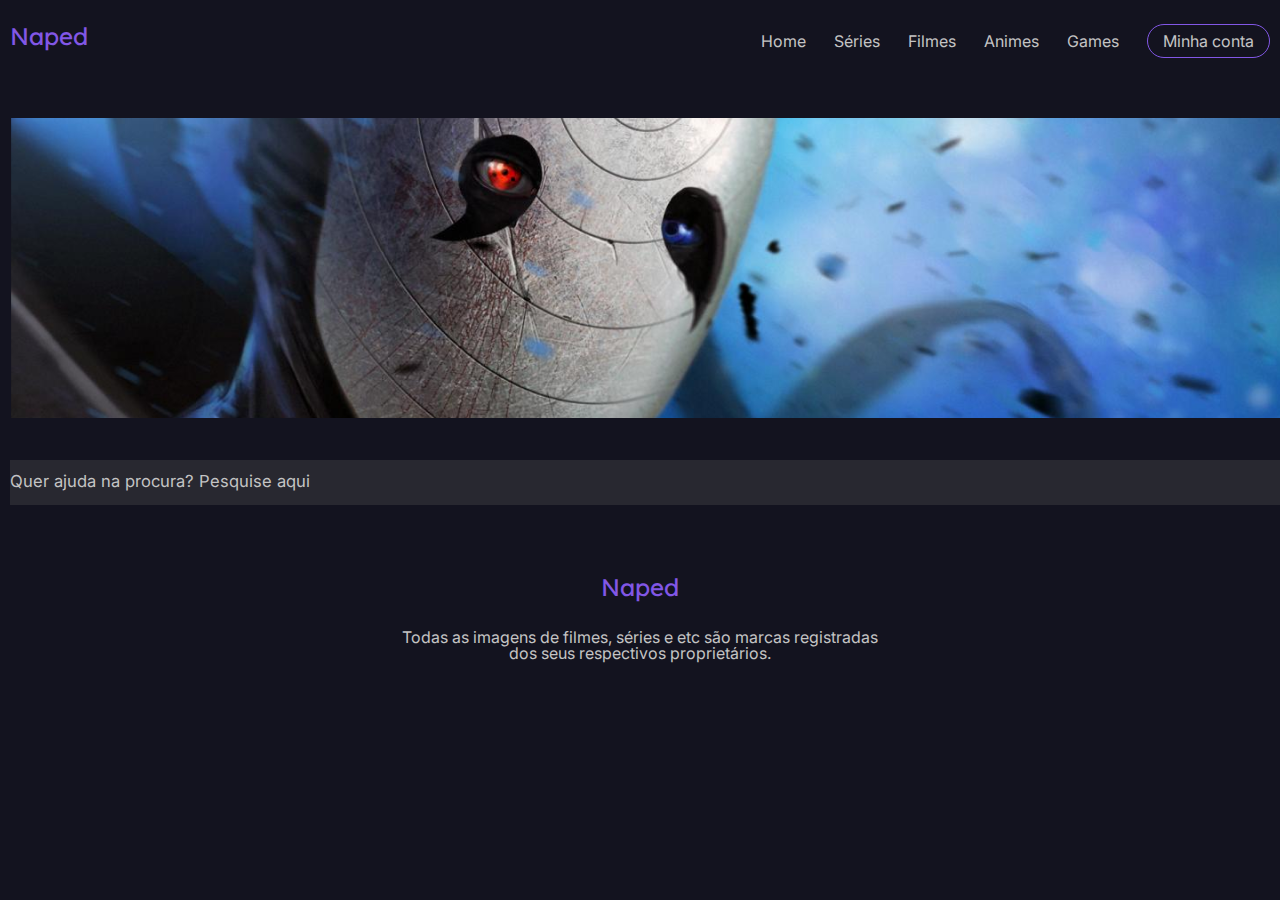
==== anime.html @ 89a13b1c "header da página de animes" ====
<!DOCTYPE html>
<html lang="PT-BR">

<head>
  <meta charset="UTF-8">
  <meta http-equiv="X-UA-Compatible" content="IE=edge">
  <meta name="viewport" content="width=device-width, initial-scale=1.0">
  <link rel="preconnect" href="https://fonts.googleapis.com">
  <link rel="preconnect" href="https://fonts.gstatic.com" crossorigin>
  <link href="https://fonts.googleapis.com/css2?family=Inter&family=Lexend+Deca&display=swap" rel="stylesheet">
  <link rel="stylesheet" href="assets/css/reset.css">
  <link rel="stylesheet" type="text/css" href="assets/css/style.css">
  <title>Naped - Anime</title>
</head>

<body>
  <header>
    <div class="container row">
      <h3 class="title">Naped</h3>
      <nav class="nav">
        <ul>
          <li class="item-nav"><a href="">Home</a></li>
          <li class="item-nav"><a href="">Séries</a></li>
          <li class="item-nav"><a href="">Filmes</a></li>
          <li class="item-nav"><a href="">Animes</a></li>
          <li class="item-nav"><a href="">Games</a></li>
          <li class="item-nav item-especial"><a href="">Minha conta</a></li>
        </ul>
      </nav>
    </div>
  </header>
  <section class="intro-anime">
    <div class="container">
      <div class="apresentacao-anime">
        <img src="assets/img/pagina-anime/capa-anime.png" alt="">
        <input type="text" placeholder="Quer ajuda na procura? Pesquise aqui">

      </div>

    </div>
  </section>

  <footer>
    <div class="container conteudo-footer">
      <h3 class="title">Naped</h3>
      <p>Todas as imagens de filmes, séries e etc são marcas registradas dos seus respectivos proprietários.</p>
    </div>
  </footer>
</body>

</html>
---- assets/css/style.css ----
body {
  background-color: #13131f;
  font-family: 'Inter', sans-serif;
}

h1,
h2,
h3,
h4,
h5,
h6 {
  font-family: 'Lexend Deca', sans-serif;
}

.container {
  width: 1260px;
  margin: 0 auto;
  padding: 0px;
  display: flex;
}

/* Header */
header {
  padding-top: 1.5em;
}

.nav {
  display: flex;
  margin-left: auto;
}

.title {
  color: #8257e6;
  font-size: 1.5em;
}

.item-nav {
  list-style: none;
  display: inline-block;
  margin-left: 1.5em;
}

.item-nav a {
  color: #c4c4c4;
  text-decoration: none;
  list-style: unset;
}

.item-nav a:hover {
  color: #ffffff;
}

.item-especial {
  border: 1px solid #8257e6;
  border-radius: 25px;
  padding: 8px 15px;
}

/* Intro */
.intro {
  margin: 3em 0;
  color: #ffffff;
}

.intro div {
  display: block;
  padding: 1em 0;
}

.intro h1 {
  font-size: 2.5em;
}

.paragrafo {
  width: 40%;
  color: #c4c4c4;
  line-height: 2em;
}

/* Sessão principal de notícias */
.main {
  margin-bottom: 50px;
}

.noticia img,
.bloco-news li img {
  -webkit-mask-image: linear-gradient(to top, transparent 2%, black 95%);
}

.noticia img:hover,
.bloco-news li img:hover {
  -webkit-mask-image: linear-gradient(to bottom, transparent 0%, black 0%);
}

.outras-noticias {
  display: block;
  margin-left: auto;
}

.noticia {
  margin-bottom: 1em;
  box-shadow: 60px teal;
}

.principal-noticia,
.noticia-secundaria {
  position: relative;
}

.principal-noticia p {
  font-size: 1.5em;
  line-height: 1.5em;
  position: absolute;
  top: 260px;
  padding: 15px;
  color: #ffffff;
}

.noticia-secundaria p {
  font-size: 0.75em;
  line-height: 1.5em;
  position: absolute;
  top: 100px;
  padding: 6px;
  color: #ffffff;
}

.principal-noticia p,
.noticia-secundaria p {
  text-shadow: 2px 2px #000000;
}

/* Sessão secundária de notícias */

.news {
  margin-bottom: 50px;
}

.lista-news {
  width: 60%;
}

.lateral-news {
  margin-left: auto;
  margin-bottom: 15px;
}

.lateral-news h3,
.most-recents h3 {
  color: #ffffff;
  font-size: 1.5em;
  margin-bottom: 30px;
}

.lateral-news .noticia-secundaria p {
  top: 170px;
}

.bloco-news {
  display: flex;
  margin-bottom: 30px;
}

.bloco-news a {
  text-decoration: none;
}

.info-noticia {
  margin-left: 15px;
}

.link-noticia {
  font-size: 1em;
  color: #ffffff;
  line-height: 1.5em;
}

.info-noticia p {
  margin-top: 5px;
  color: #c4c4c4;
  font-size: 0.75em;
  line-height: 1.5em;
}

.data {
  margin-bottom: 16px;
}

.botao-noticia {
  padding: 8px 5px;
  color: #ffffff;
  background: #8257e6;
  border-radius: 5px;
}

/* Última sessão de notícias */

.most-recents {
  margin-bottom: 30px;
}

.lista-recentes {
  display: flex;
  flex-wrap: wrap;
}

.lista-recentes .noticia-secundaria p {
  width: 90%;
  top: 180px;
}

.item-recente {
  width: 30%;
  margin: 10px 42px 10px 0;
}

/* footer */

footer {
  display: flex;
}

footer .title {
  margin: 10px auto;
}

.conteudo-footer {
  flex-direction: column;
}

.conteudo-footer p {
  width: 40%;
  margin: 20px auto;
  text-align: center;
  color: #c4c4c4;
}

/* Notícia */

.noticia-completa {
  margin: 60px 0;
}

.noticia-completa .info-noticia {
  margin: 20px 0 20px 0;
}

.noticia-completa h2 {
  color: #ffffff;
  font-size: 2em;
}

.noticia-completa .subtitulo {
  color: #c4c4c4;
  font-size: 1.25em;
}

.paragrafo-noticia {
  flex-direction: column;
}

article {
  margin: 40px 0;
}

article p {
  color: #c4c4c4;
  font-size: 1em;
  line-height: 1.5em;
  margin: 10px 0;
}

/* Página anime */
.apresentacao-anime {
  flex-direction: column;
  margin: 60px 0;
}

.apresentacao-anime input {
  padding: 15px 0 15px 0;
  width: 100%;
  background-color: #282830;
  border: none;
}

.apresentacao-anime input::placeholder {
  color: #c4c4c4;
  font-family: 'Inter', sans-serif;
  font-size: 1.25em;
}

.apresentacao-anime img {
  margin-bottom: 40px;
}
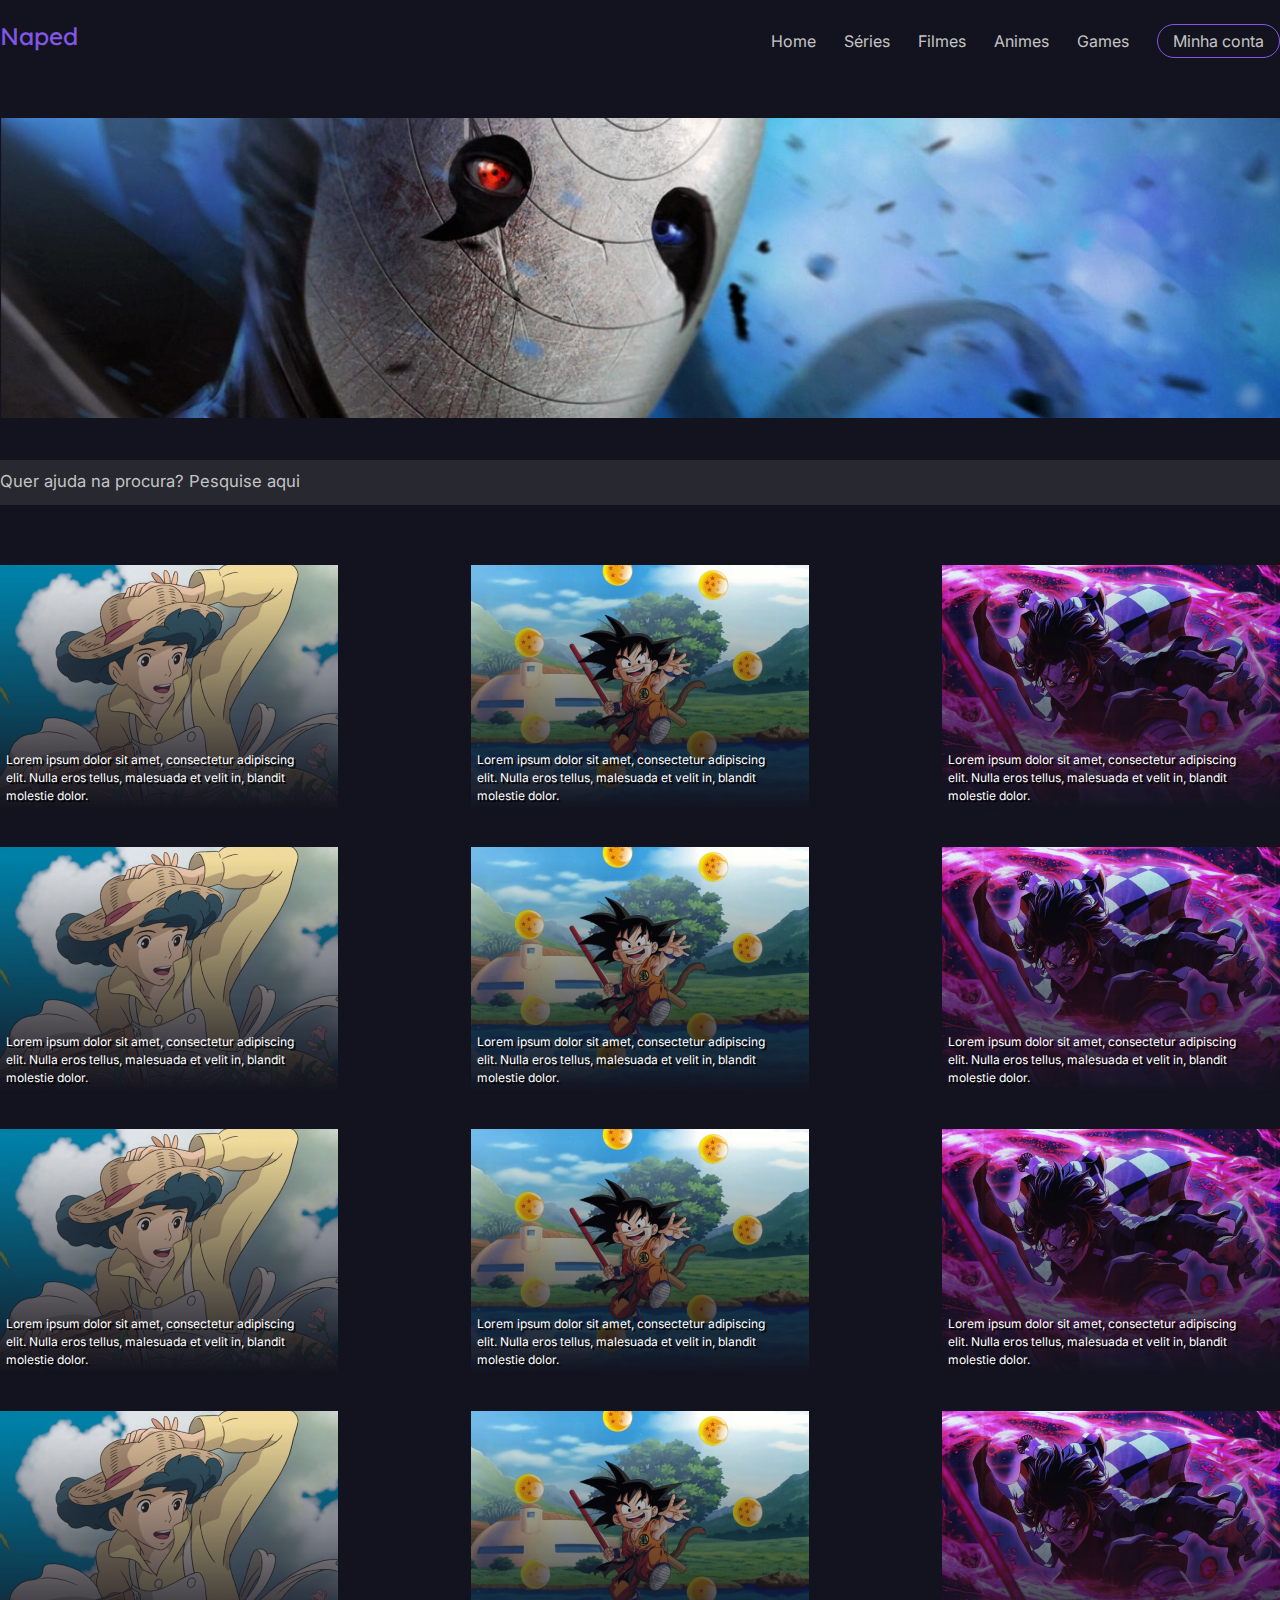
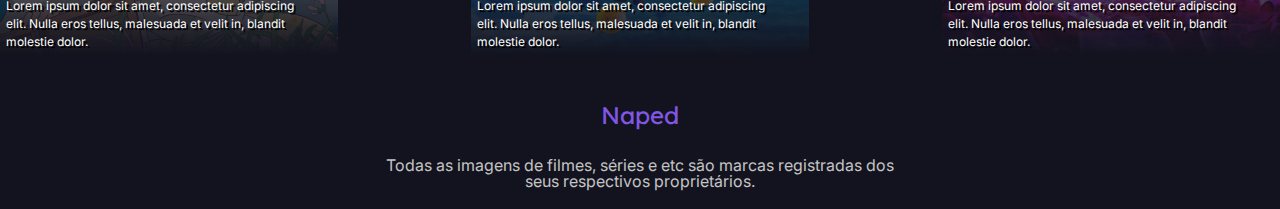
==== commit 3fa37e7c: "pagina de animes feita" ====
--- a/anime.html
+++ b/anime.html
@@ -34,10 +34,83 @@
       <div class="apresentacao-anime">
         <img src="assets/img/pagina-anime/capa-anime.png" alt="">
         <input type="text" placeholder="Quer ajuda na procura? Pesquise aqui">
-
       </div>
-
     </div>
+  </section>
+  <section class="animes">
+    <div class="container lista-animes">
+      <div class="episodio-anime noticia noticia-secundaria">
+        <a href="">
+          <img src="assets/img/pagina-anime/naoko-vidas-ao-vento.png" alt="">
+          <p>Lorem ipsum dolor sit amet, consectetur adipiscing elit. Nulla eros tellus, malesuada et velit in, blandit molestie dolor.</p>
+        </a>
+      </div>
+      <div class="episodio-anime noticia noticia-secundaria">
+        <a href="">
+          <img src="assets/img/pagina-anime/goku-db.png" alt="">
+          <p>Lorem ipsum dolor sit amet, consectetur adipiscing elit. Nulla eros tellus, malesuada et velit in, blandit molestie dolor.</p>
+        </a>
+      </div>
+      <div class="episodio-anime noticia noticia-secundaria">
+        <a href="">
+          <img src="assets/img/pagina-anime/game.png" alt="">
+          <p>Lorem ipsum dolor sit amet, consectetur adipiscing elit. Nulla eros tellus, malesuada et velit in, blandit molestie dolor.</p>
+        </a>
+      </div>
+      <div class="episodio-anime noticia noticia-secundaria">
+        <a href="">
+          <img src="assets/img/pagina-anime/naoko-vidas-ao-vento.png" alt="">
+          <p>Lorem ipsum dolor sit amet, consectetur adipiscing elit. Nulla eros tellus, malesuada et velit in, blandit molestie dolor.</p>
+        </a>
+      </div>
+      <div class="episodio-anime noticia noticia-secundaria">
+        <a href="">
+          <img src="assets/img/pagina-anime/goku-db.png" alt="">
+          <p>Lorem ipsum dolor sit amet, consectetur adipiscing elit. Nulla eros tellus, malesuada et velit in, blandit molestie dolor.</p>
+        </a>
+      </div>
+      <div class="episodio-anime noticia noticia-secundaria">
+        <a href="">
+          <img src="assets/img/pagina-anime/game.png" alt="">
+          <p>Lorem ipsum dolor sit amet, consectetur adipiscing elit. Nulla eros tellus, malesuada et velit in, blandit molestie dolor.</p>
+        </a>
+      </div>
+      <div class="episodio-anime noticia noticia-secundaria">
+        <a href="">
+          <img src="assets/img/pagina-anime/naoko-vidas-ao-vento.png" alt="">
+          <p>Lorem ipsum dolor sit amet, consectetur adipiscing elit. Nulla eros tellus, malesuada et velit in, blandit molestie dolor.</p>
+        </a>
+      </div>
+      <div class="episodio-anime noticia noticia-secundaria">
+        <a href="">
+          <img src="assets/img/pagina-anime/goku-db.png" alt="">
+          <p>Lorem ipsum dolor sit amet, consectetur adipiscing elit. Nulla eros tellus, malesuada et velit in, blandit molestie dolor.</p>
+        </a>
+      </div>
+      <div class="episodio-anime noticia noticia-secundaria">
+        <a href="">
+          <img src="assets/img/pagina-anime/game.png" alt="">
+          <p>Lorem ipsum dolor sit amet, consectetur adipiscing elit. Nulla eros tellus, malesuada et velit in, blandit molestie dolor.</p>
+        </a>
+      </div>
+      <div class="episodio-anime noticia noticia-secundaria">
+        <a href="">
+          <img src="assets/img/pagina-anime/naoko-vidas-ao-vento.png" alt="">
+          <p>Lorem ipsum dolor sit amet, consectetur adipiscing elit. Nulla eros tellus, malesuada et velit in, blandit molestie dolor.</p>
+        </a>
+      </div>
+      <div class="episodio-anime noticia noticia-secundaria">
+        <a href="">
+          <img src="assets/img/pagina-anime/goku-db.png" alt="">
+          <p>Lorem ipsum dolor sit amet, consectetur adipiscing elit. Nulla eros tellus, malesuada et velit in, blandit molestie dolor.</p>
+        </a>
+      </div>
+      <div class="episodio-anime noticia noticia-secundaria">
+        <a href="">
+          <img src="assets/img/pagina-anime/game.png" alt="">
+          <p>Lorem ipsum dolor sit amet, consectetur adipiscing elit. Nulla eros tellus, malesuada et velit in, blandit molestie dolor.</p>
+        </a>
+      </div>
   </section>
 
   <footer>
--- a/assets/css/style.css
+++ b/assets/css/style.css
@@ -13,7 +13,7 @@
 }
 
 .container {
-  width: 1260px;
+  width: 1280px;
   margin: 0 auto;
   padding: 0px;
   display: flex;
@@ -82,11 +82,13 @@
   margin-bottom: 50px;
 }
 
+.episodio-anime img,
 .noticia img,
 .bloco-news li img {
   -webkit-mask-image: linear-gradient(to top, transparent 2%, black 95%);
 }
 
+.episodio-anime img:hover,
 .noticia img:hover,
 .bloco-news li img:hover {
   -webkit-mask-image: linear-gradient(to bottom, transparent 0%, black 0%);
@@ -209,10 +211,10 @@
   top: 180px;
 }
 
-.item-recente {
+/*.item-recente {
   width: 30%;
   margin: 10px 42px 10px 0;
-}
+}*/
 
 /* footer */
 
@@ -292,3 +294,19 @@
 .apresentacao-anime img {
   margin-bottom: 40px;
 }
+
+/* Animes */
+
+.lista-animes {
+  flex-wrap: wrap;
+  justify-content: space-between;
+}
+
+.lista-animes .noticia-secundaria p {
+  width: 90%;
+  top: 180px;
+}
+
+.episodio-anime {
+  margin-bottom: 30px;
+}
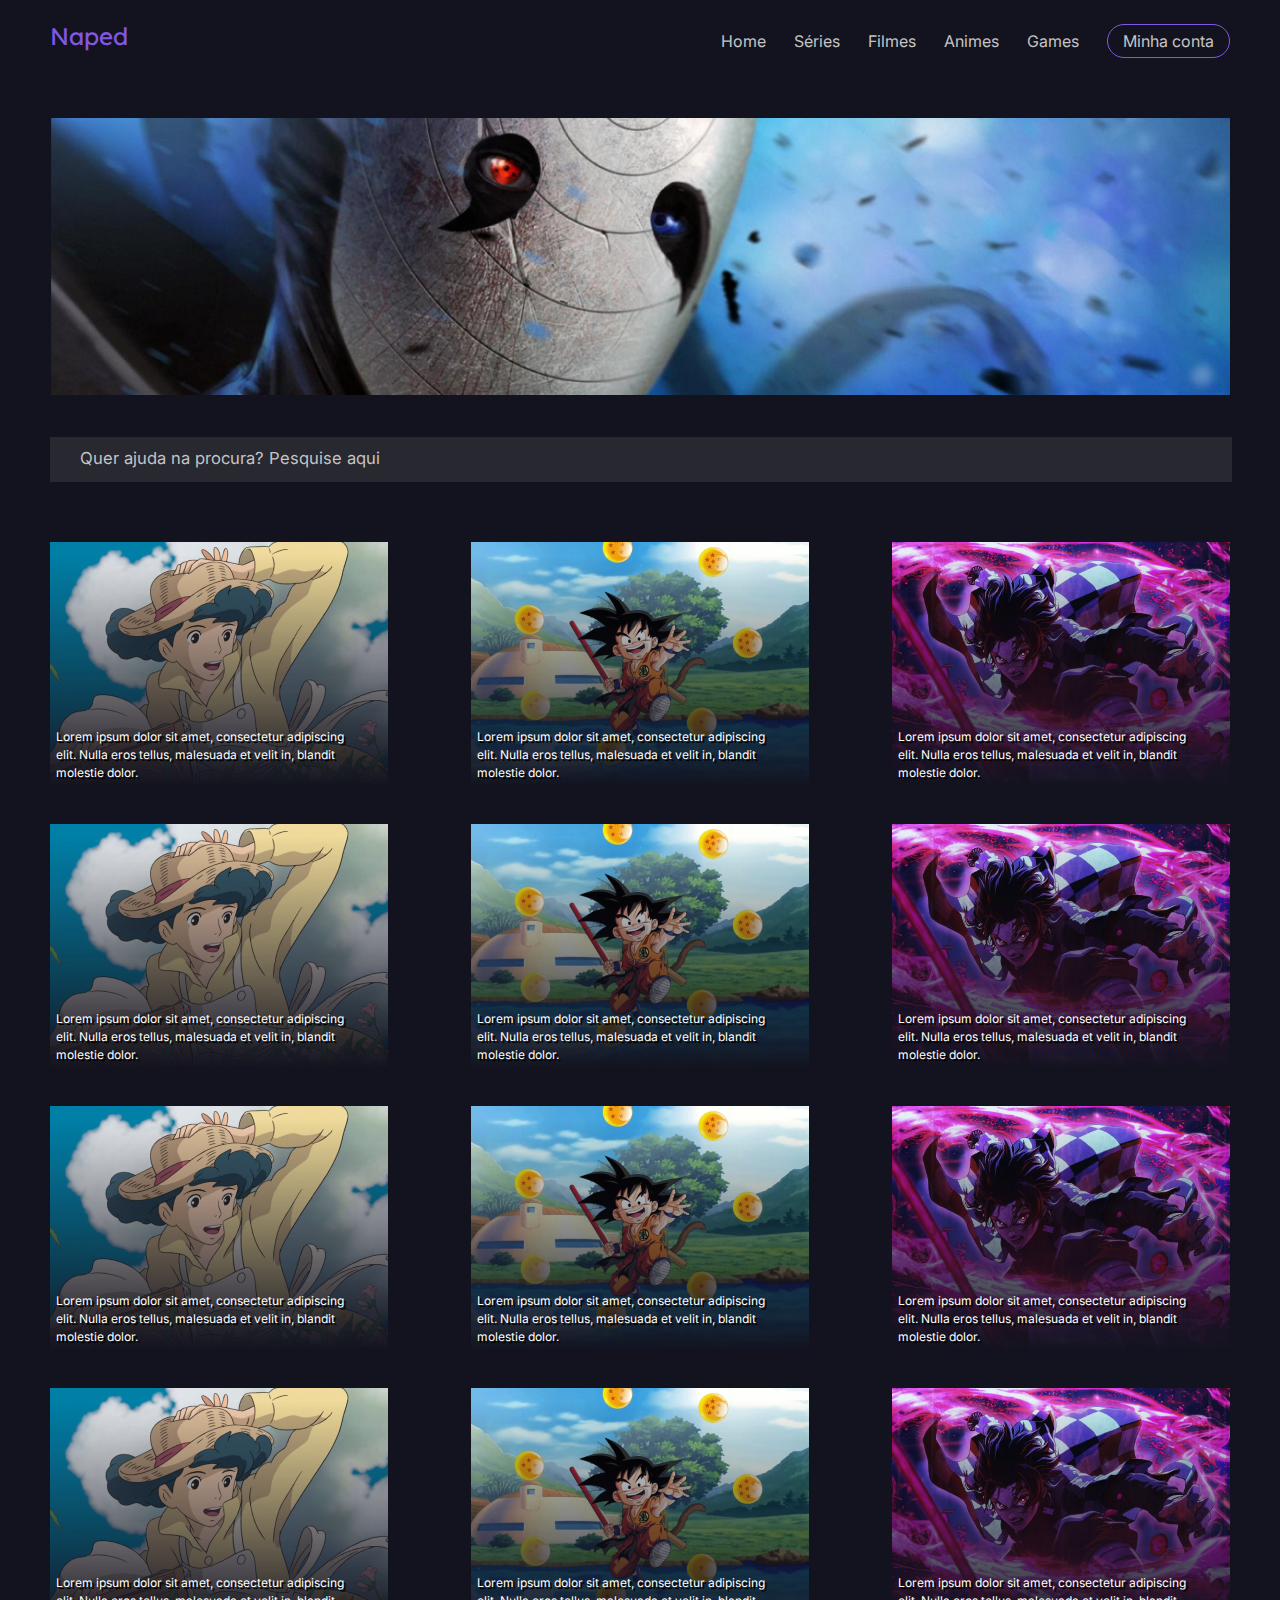
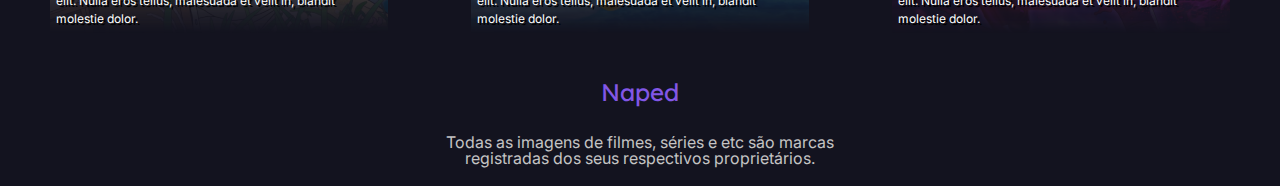
==== commit 3e7efc51: "ajustes de responsividade para telas medias" ====
--- a/anime.html
+++ b/anime.html
@@ -19,13 +19,14 @@
       <h3 class="title">Naped</h3>
       <nav class="nav">
         <ul>
-          <li class="item-nav"><a href="">Home</a></li>
-          <li class="item-nav"><a href="">Séries</a></li>
-          <li class="item-nav"><a href="">Filmes</a></li>
-          <li class="item-nav"><a href="">Animes</a></li>
-          <li class="item-nav"><a href="">Games</a></li>
-          <li class="item-nav item-especial"><a href="">Minha conta</a></li>
-        </ul>
+          <ul>
+            <li class="item-nav"><a href="index.html">Home</a></li>
+            <li class="item-nav"><a href="not-found.html">Séries</a></li>
+            <li class="item-nav"><a href="not-found.html">Filmes</a></li>
+            <li class="item-nav"><a href="anime.html">Animes</a></li>
+            <li class="item-nav"><a href="not-found.html">Games</a></li>
+            <li class="item-nav item-especial"><a href="not-found.html">Minha conta</a></li>
+          </ul>
       </nav>
     </div>
   </header>
--- a/assets/css/style.css
+++ b/assets/css/style.css
@@ -13,7 +13,7 @@
 }
 
 .container {
-  width: 1280px;
+  width: 1180px;
   margin: 0 auto;
   padding: 0px;
   display: flex;
@@ -94,7 +94,7 @@
   -webkit-mask-image: linear-gradient(to bottom, transparent 0%, black 0%);
 }
 
-.outras-noticias {
+.cards-secundarios {
   display: block;
   margin-left: auto;
 }
@@ -194,7 +194,6 @@
   background: #8257e6;
   border-radius: 5px;
 }
-
 /* Última sessão de notícias */
 
 .most-recents {
@@ -202,19 +201,14 @@
 }
 
 .lista-recentes {
-  display: flex;
   flex-wrap: wrap;
+  justify-content: space-between;
 }
 
 .lista-recentes .noticia-secundaria p {
   width: 90%;
   top: 180px;
 }
-
-/*.item-recente {
-  width: 30%;
-  margin: 10px 42px 10px 0;
-}*/
 
 /* footer */
 
@@ -239,6 +233,10 @@
 
 /* Notícia */
 
+.ilustracao img {
+  width: 1180px;
+}
+
 .noticia-completa {
   margin: 60px 0;
 }
@@ -279,8 +277,9 @@
 }
 
 .apresentacao-anime input {
-  padding: 15px 0 15px 0;
-  width: 100%;
+  padding: 15px;
+  width: 97.6%;
+  color: #c4c4c4;
   background-color: #282830;
   border: none;
 }
@@ -289,6 +288,7 @@
   color: #c4c4c4;
   font-family: 'Inter', sans-serif;
   font-size: 1.25em;
+  padding: 15px;
 }
 
 .apresentacao-anime img {
@@ -296,6 +296,10 @@
 }
 
 /* Animes */
+
+.apresentacao-anime img {
+  width: 1180px;
+}
 
 .lista-animes {
   flex-wrap: wrap;
@@ -310,3 +314,246 @@
 .episodio-anime {
   margin-bottom: 30px;
 }
+
+.main-erro {
+  margin: 130px 0;
+  color: #ffffff;
+}
+
+.content {
+  align-items: center;
+}
+
+.main-erro p {
+  width: 60%;
+  line-height: 1.5em;
+  margin-bottom: 15px;
+}
+
+.main-erro h1 {
+  width: 60%;
+  font-size: 3em;
+  margin-bottom: 35px;
+}
+
+.link {
+  margin-top: 40px;
+}
+
+.link a {
+  padding: 10px 10px;
+  background: #8257e6;
+  color: #ffffff;
+  text-decoration: none;
+  border-radius: 5px;
+}
+
+.img-erro p {
+  text-align: center;
+  margin: 40px auto 0 auto;
+}
+
+@media only screen and (max-width: 760px) {
+  .container {
+    width: 100%;
+  }
+
+  .row {
+    display: block;
+  }
+
+  .title {
+    text-align: center;
+  }
+
+  .nav {
+    margin-top: 15px;
+    padding: 10px;
+  }
+
+  .nav ul {
+    margin: 0 auto;
+    text-align: center;
+  }
+
+  .nav ul {
+    text-align: center;
+  }
+
+  .item-especial {
+    display: none;
+  }
+
+  .intro {
+    margin: 1em 0;
+  }
+
+  .intro h1 {
+    margin: 5px 0;
+    font-size: 2.25em;
+  }
+
+  .paragrafo {
+    width: 100%;
+    margin: 5px;
+  }
+
+  .area-principal {
+    flex-direction: column;
+  }
+
+  .card-principal {
+    margin-bottom: 10px;
+  }
+
+  .card-principal img,
+  .cards-secundarios img {
+    width: 100%;
+  }
+
+  .principal-noticia p {
+    font-size: 1em;
+    top: 100px;
+  }
+
+  .cards-secundarios {
+    display: flex;
+    justify-content: space-around;
+    margin: 0 auto;
+  }
+
+  .cards-secundarios .noticia:nth-child(1) {
+    margin-right: 2em;
+  }
+
+  .segunda-area-noticias {
+    flex-direction: column;
+  }
+  .lista-news {
+    width: 100%;
+  }
+
+  .lateral-news {
+    margin: 30px auto;
+    margin-bottom: 15px;
+  }
+
+  .lateral-news h3 {
+    text-align: center;
+  }
+
+  .info-noticia p {
+    display: none;
+  }
+
+  .link-noticia {
+    font-size: 0.8em;
+    margin-bottom: 15px;
+  }
+
+  .ilustracao img {
+    width: 100%;
+  }
+
+  .noticia-completa {
+    margin: 30px 0;
+  }
+
+  .noticia-completa h2 {
+    font-size: 1.5em;
+    margin: 0 5px 10px 5px;
+  }
+
+  article {
+    margin: 20px 5px;
+  }
+
+  .most-recents h3 {
+    margin: 0 auto;
+  }
+
+  .item-recente {
+    margin: 0 auto 20px auto;
+  }
+  .conteudo-footer p {
+    width: 100%;
+    margin: 20px auto;
+  }
+
+  .apresentacao-anime img {
+    width: 100%;
+  }
+
+  .lista-animes {
+    display: none;
+  }
+  .main-erro {
+    margin: 60px 0;
+    color: #ffffff;
+  }
+
+  .main-erro h1 {
+    width: 100%;
+    font-size: 2.5em;
+    margin-bottom: 35px;
+  }
+  .info-erro p {
+    width: 100%;
+  }
+
+  .info-erro {
+    margin: 0 5px 60px 5px;
+  }
+  .content {
+    flex-direction: column;
+    width: 100%;
+  }
+}
+
+@media only screen and (min-width: 761px) and (max-width: 1180px) {
+  .container {
+    width: 760px;
+  }
+
+  .nav {
+    margin-left: 0;
+  }
+
+  .card-principal {
+    margin: 0 auto;
+  }
+
+  .paragrafo {
+    width: 60%;
+  }
+
+  .area-principal {
+    flex-direction: column;
+  }
+  .cards-secundarios {
+    display: flex;
+    justify-content: space-around;
+    margin: 0 auto;
+  }
+
+  .cards-secundarios .noticia:nth-child(1) {
+    margin-right: 2em;
+  }
+
+  .ilustracao img {
+    width: 100%;
+  }
+
+  .apresentacao-anime img {
+    width: 100%;
+  }
+
+  .content {
+    flex-direction: column;
+    width: 100%;
+  }
+
+  .info-erro {
+    margin: 0 5px 60px 5px;
+  }
+}
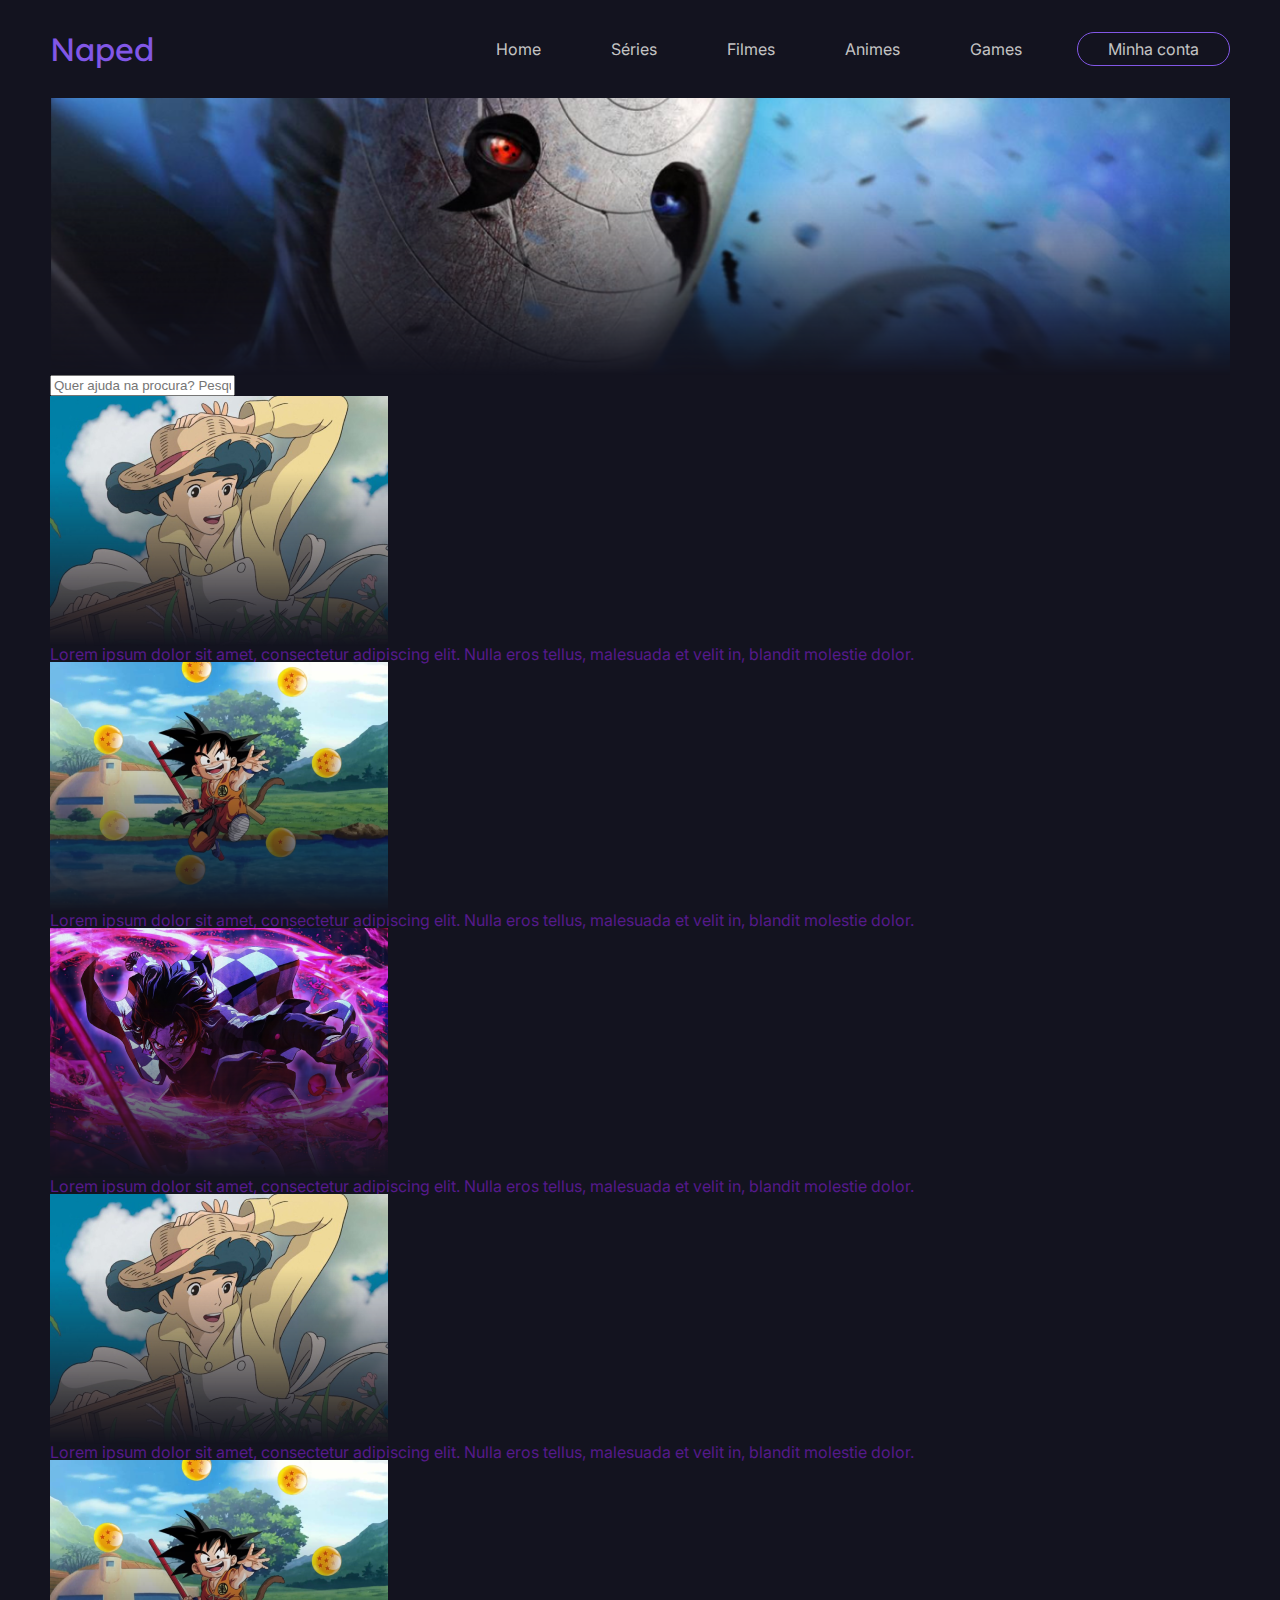
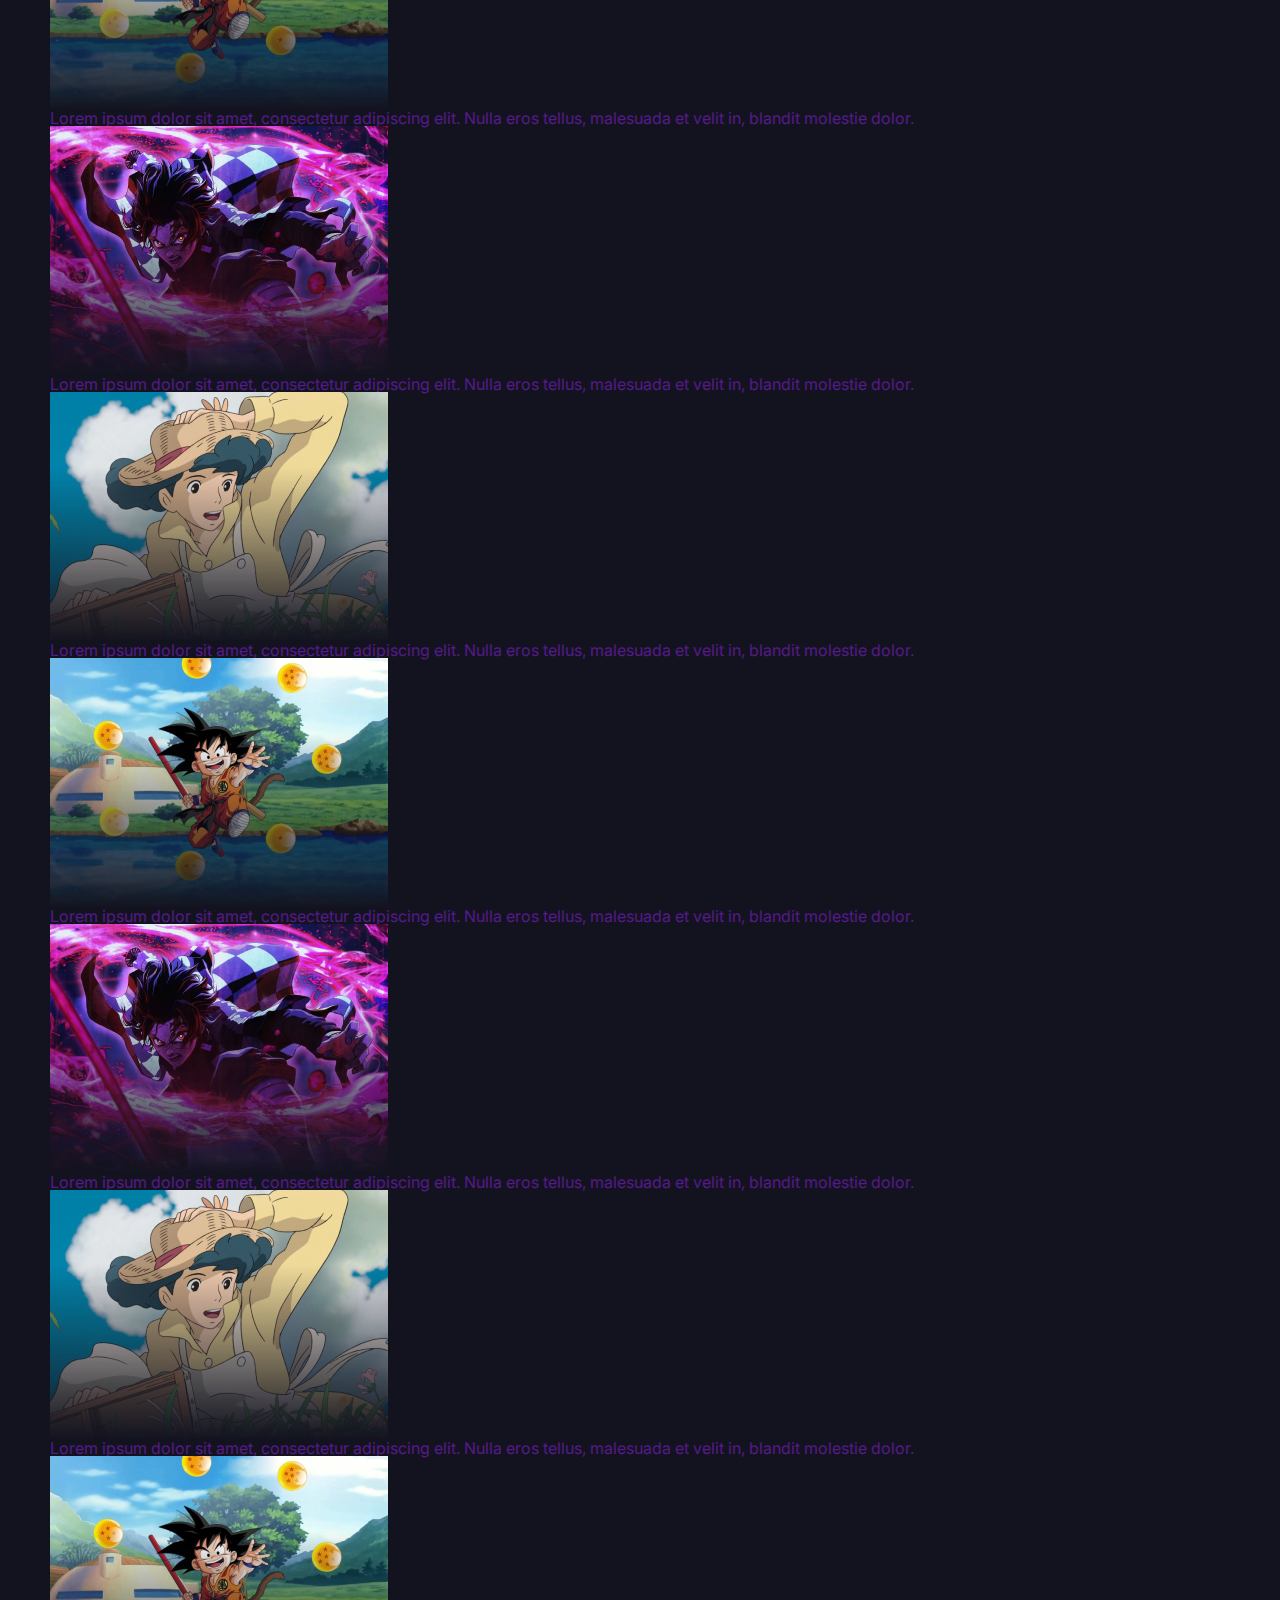
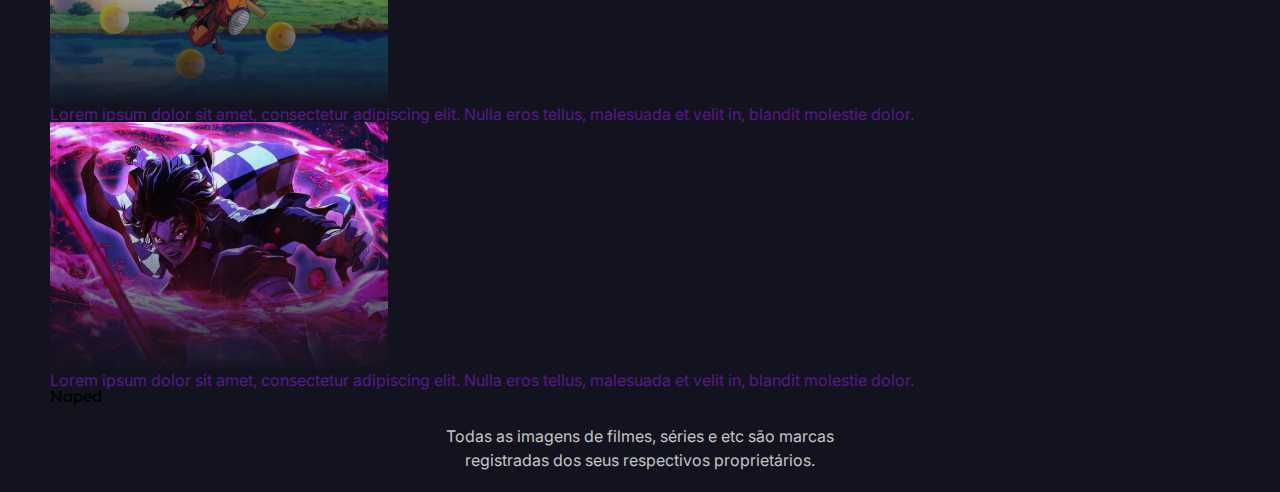
==== commit 5ef45b1c: "comecando a ajustar a responsividade" ====
--- a/anime.html
+++ b/anime.html
@@ -9,23 +9,23 @@
   <link rel="preconnect" href="https://fonts.gstatic.com" crossorigin>
   <link href="https://fonts.googleapis.com/css2?family=Inter&family=Lexend+Deca&display=swap" rel="stylesheet">
   <link rel="stylesheet" href="assets/css/reset.css">
-  <link rel="stylesheet" type="text/css" href="assets/css/style.css">
+  <link rel="stylesheet" type="text/css" href="assets/css/main.css">
   <title>Naped - Anime</title>
 </head>
 
 <body>
   <header>
-    <div class="container row">
-      <h3 class="title">Naped</h3>
-      <nav class="nav">
+    <div class="container content-header">
+      <h3 class="logo">Naped</h3>
+      <nav class="menu">
         <ul>
           <ul>
-            <li class="item-nav"><a href="index.html">Home</a></li>
-            <li class="item-nav"><a href="not-found.html">Séries</a></li>
-            <li class="item-nav"><a href="not-found.html">Filmes</a></li>
-            <li class="item-nav"><a href="anime.html">Animes</a></li>
-            <li class="item-nav"><a href="not-found.html">Games</a></li>
-            <li class="item-nav item-especial"><a href="not-found.html">Minha conta</a></li>
+            <li class="item-menu"><a href="index.html">Home</a></li>
+            <li class="item-menu"><a href="not-found.html">Séries</a></li>
+            <li class="item-menu"><a href="not-found.html">Filmes</a></li>
+            <li class="item-menu"><a href="anime.html">Animes</a></li>
+            <li class="item-menu"><a href="not-found.html">Games</a></li>
+            <li class="item-menu item-especial"><a href="not-found.html">Minha conta</a></li>
           </ul>
       </nav>
     </div>
--- a/assets/css/main.css
+++ b/assets/css/main.css
@@ -0,0 +1,2 @@
+html,body,div,span,applet,object,iframe,h1,h2,h3,h4,h5,h6,p,blockquote,pre,a,abbr,acronym,address,big,cite,code,del,dfn,em,img,ins,kbd,q,s,samp,small,strike,strong,sub,sup,tt,var,b,u,i,center,dl,dt,dd,ol,ul,li,fieldset,form,label,legend,table,caption,tbody,tfoot,thead,tr,th,td,article,aside,canvas,details,embed,figure,figcaption,footer,header,hgroup,menu,nav,output,ruby,section,summary,time,mark,audio,video{margin:0;padding:0;border:0;font-size:100%;font:inherit;vertical-align:baseline}article,aside,details,figcaption,figure,footer,header,hgroup,menu,nav,section{display:block}body{line-height:1}ol,ul{list-style:none}blockquote,q{quotes:none}blockquote:before,blockquote:after,q:before,q:after{content:'';content:none}table{border-collapse:collapse;border-spacing:0}.content-header{display:-webkit-box;display:-ms-flexbox;display:flex;-webkit-box-pack:justify;-ms-flex-pack:justify;justify-content:space-between;-webkit-box-align:center;-ms-flex-align:center;align-items:center;padding:2em 0}.logo{color:#8257e6;font-size:2em}.menu ul{display:-webkit-box;display:-ms-flexbox;display:flex;-webkit-box-align:center;-ms-flex-align:center;align-items:center;gap:2.5em}.menu ul a{color:#c4c4c4;text-decoration:none;list-style:unset;padding:8px 15px}.menu ul a:hover{color:#ffffff}.menu ul .item-especial{border:1px solid #8257e6;border-radius:25px;padding:8px 15px}@media only screen and (max-width: 1180px){.menu ul{gap:0.5em}}.intro{margin:2.5em 0;color:#ffffff}.intro div{display:block;padding:1em 0}.intro h1{font-size:2.5em;line-height:1.5em}.paragrafo{width:50%;color:#c4c4c4;font-size:1.25em;line-height:2em}.noticias-principais{display:-ms-grid;display:grid;-ms-grid-columns:3fr 1fr;grid-template-columns:3fr 1fr}.noticias-principais .card-principal p{font-size:1.5em;width:90%;line-height:1.5em;position:relative;padding:8px;top:-90px;color:#ffffff}.noticias-principais .cards-secundarios{display:-webkit-box;display:-ms-flexbox;display:flex;-webkit-box-orient:vertical;-webkit-box-direction:normal;-ms-flex-direction:column;flex-direction:column}.noticias-principais .cards-secundarios p{font-size:0.75em;line-height:1.5em;color:#ffffff;top:-65px;padding:8px;position:relative}.secondary-area{display:-ms-grid;display:grid;-ms-grid-columns:3fr 1fr;grid-template-columns:3fr 1fr}.secondary-area .list-news{display:-ms-grid;display:grid;gap:2em}.secondary-area .list-news .news-item{display:-webkit-box;display:-ms-flexbox;display:flex;gap:.5em}.secondary-area .list-news .news-item li{width:95%;color:#ffffff;margin-bottom:5px;line-height:1.5em}.secondary-area .list-news .news-item li p{font-size:.875em;color:#c4c4c4}.secondary-area .list-news .news-item li p.data{margin-bottom:.5em}.secondary-area .list-news .news-item .link-noticia{font-weight:500}.secondary-area .list-news .news-item .botao-noticia{padding:8px 25px;color:#ffffff;background:#8257e6;border-radius:5px}aside h5{font-size:1.75em;margin-bottom:15px;color:#ffffff}aside h5:after{content:"";display:block;height:3px;width:80%;background:#8257e6;margin-top:8px}aside .aside-news p{font-size:0.75em;line-height:1.5em;color:#ffffff;top:-65px;padding:8px;position:relative}.recents{margin-top:50px}.most-recents h5{font-size:1.75em;margin-bottom:15px;color:#ffffff}.most-recents h5:after{content:"";display:block;height:3px;width:30%;background:#8257e6;margin-top:8px}.most-recents .list-recents{display:-ms-grid;display:grid;-ms-grid-columns:1fr 1fr 1fr;grid-template-columns:1fr 1fr 1fr}.most-recents .list-recents p{width:80%;font-size:0.75em;line-height:1.5em;color:#ffffff;top:-65px;padding:8px;position:relative}footer{display:-ms-grid;display:grid}footer .logo{color:#8257e6;font-size:2em;text-align:center}footer p{width:40%;margin:20px auto;text-align:center;color:#c4c4c4;line-height:1.5em}.content-noticia .info-noticia{display:-ms-grid;display:grid;gap:1em;margin-top:60px}.content-noticia .info-noticia h2{line-height:1.5em;font-size:2em;color:#ffffff}.content-noticia .info-noticia p{color:#c4c4c4}.content-noticia .info-noticia p.subtitulo{font-size:1.25em}.content-noticia .info-noticia p.data{font-size:0.875em;font-weight:300}.content-noticia article{margin:40px 0;display:-ms-grid;display:grid;gap:2em}.content-noticia article p{font-size:1.25em;line-height:2em;color:#c4c4c4}.content-not-found{display:-ms-grid;display:grid;-ms-grid-columns:1fr 1fr;grid-template-columns:1fr 1fr;height:600px;-webkit-box-pack:center;-ms-flex-pack:center;justify-content:center;-webkit-box-align:center;-ms-flex-align:center;align-items:center}.content-not-found p{font-size:1.125em;line-height:2em;color:#c4c4c4}.content-not-found .info-erro{display:-ms-grid;display:grid;gap:2em}.content-not-found .info-erro h1{font-size:2.5em;color:#ffffff;width:75%;line-height:1.5em}.content-not-found .info-erro p{width:80%}.content-not-found .info-erro .botao{padding:8px 25px;color:#ffffff;background:#8257e6;border-radius:5px}.content-not-found .img-erro{display:-ms-grid;display:grid;-webkit-box-pack:center;-ms-flex-pack:center;justify-content:center;gap:2em}.content-not-found .img-erro p{margin:0 auto;text-align:center}body{background-color:#13131f;-webkit-box-sizing:border-box;box-sizing:border-box;font-family:'Inter', sans-serif}h1,h2,h3,h4,h5,h6{font-family:'Lexend Deca', sans-serif}a{text-decoration:none}img{display:block;max-width:100%;-webkit-mask-image:-webkit-gradient(linear, left bottom, left top, from(transparent), color-stop(70%, #fff));-webkit-mask-image:linear-gradient(to top, transparent 0%, #fff 70%)}img:hover{-webkit-mask-image:-webkit-gradient(linear, left bottom, left top, from(transparent), color-stop(20%, #fff));-webkit-mask-image:linear-gradient(to top, transparent 0%, #fff 20%)}.container{width:1180px;margin:0 auto}@media only screen and (max-width: 1180px){.container{width:780px}}@media only screen and (max-width: 430px){.container{width:100%}}
+/*# sourceMappingURL=main.css.map */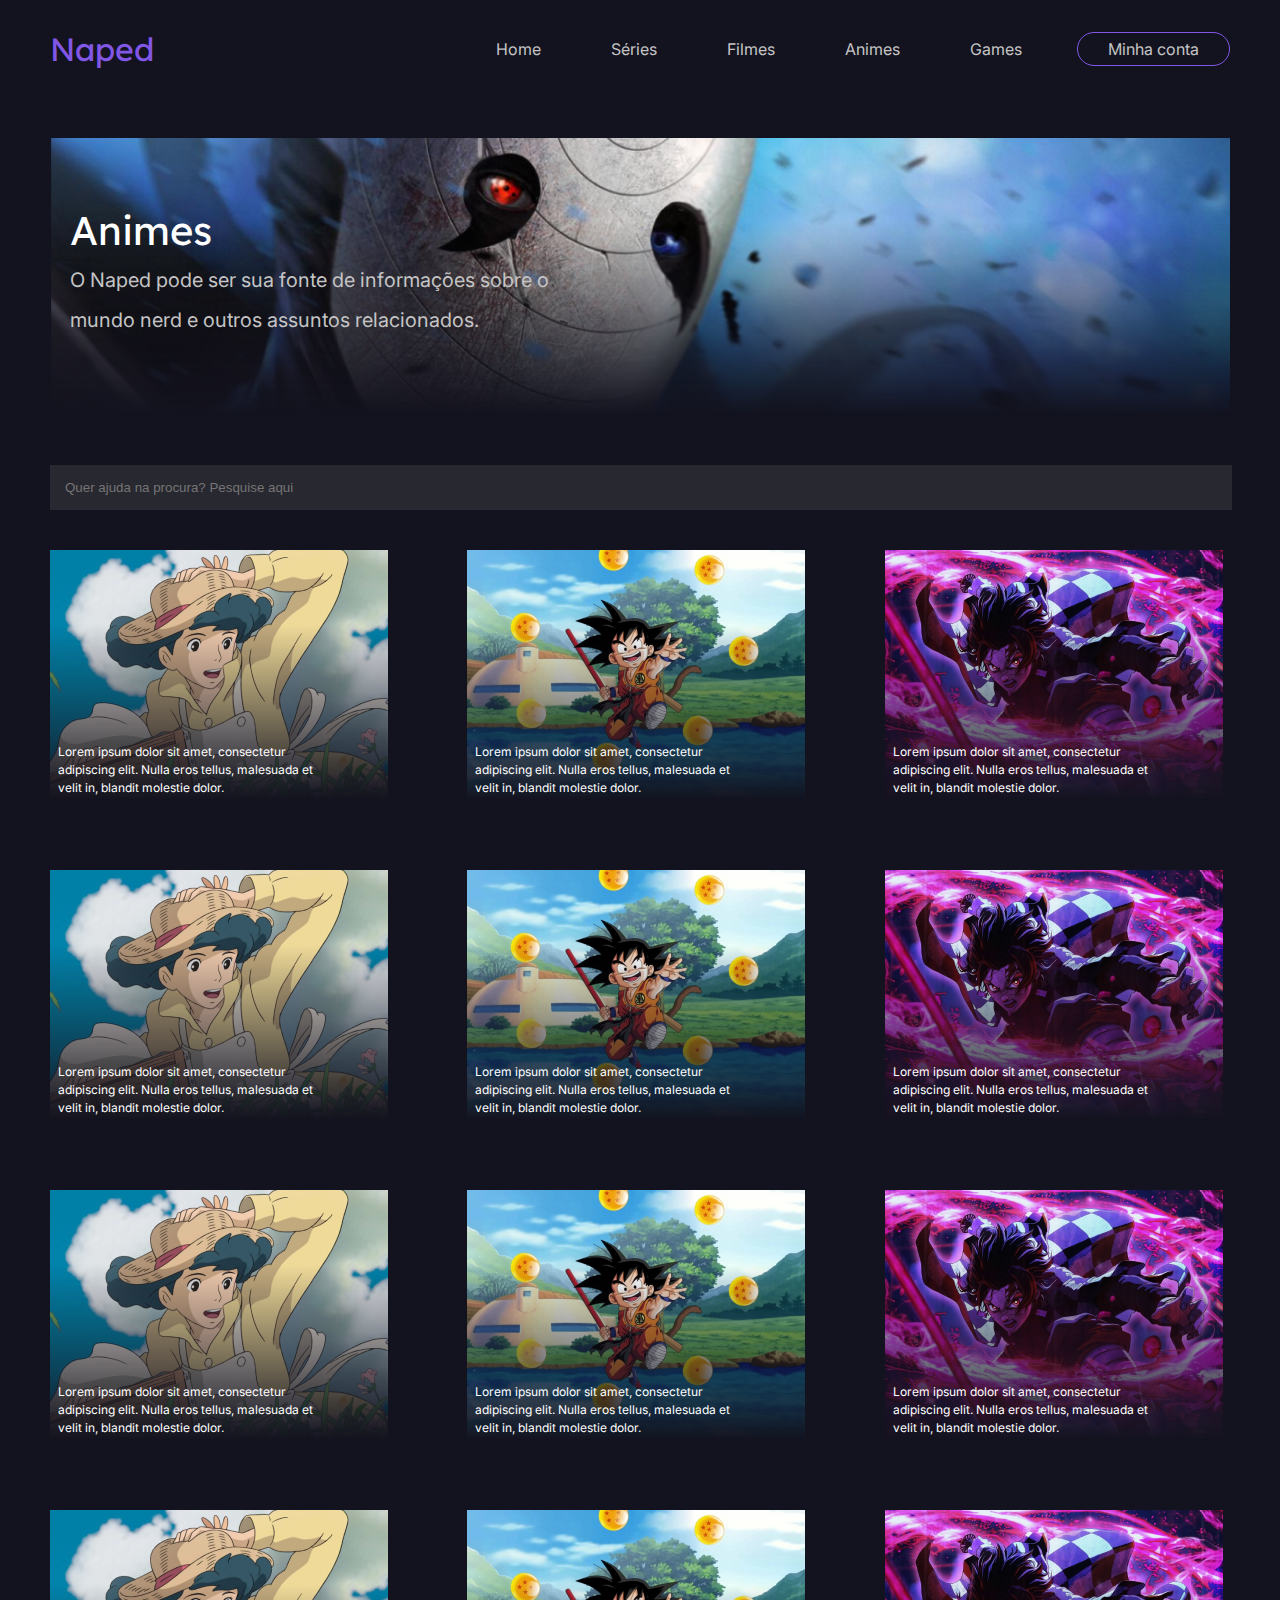
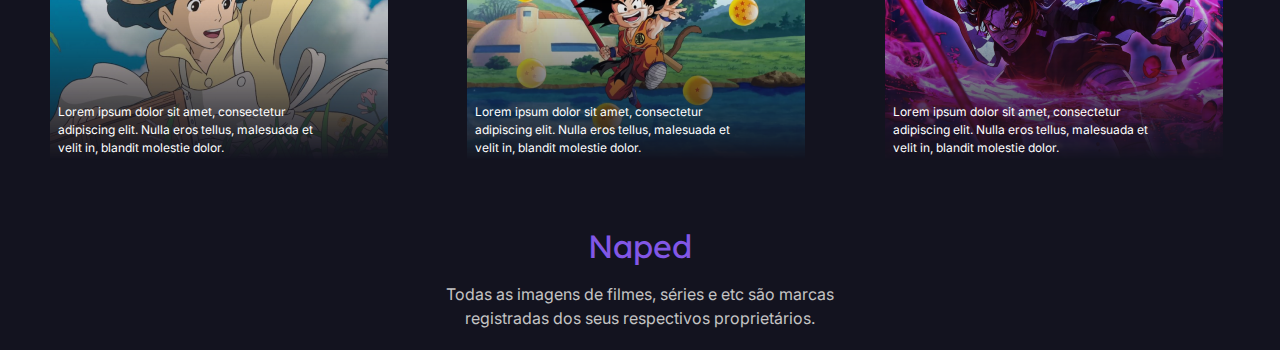
==== commit e9dab4eb: "ajustando tela de animes" ====
--- a/anime.html
+++ b/anime.html
@@ -30,83 +30,89 @@
       </nav>
     </div>
   </header>
+
   <section class="intro-anime">
     <div class="container">
       <div class="apresentacao-anime">
         <img src="assets/img/pagina-anime/capa-anime.png" alt="">
-        <input type="text" placeholder="Quer ajuda na procura? Pesquise aqui">
+        <div>
+          <h1>Animes</h1>
+          <p class="paragrafo">O Naped pode ser sua fonte de informações sobre o mundo nerd e outros assuntos relacionados.</p>
+        </div>
       </div>
+      <input type="text" placeholder="Quer ajuda na procura? Pesquise aqui">
     </div>
   </section>
+
   <section class="animes">
     <div class="container lista-animes">
-      <div class="episodio-anime noticia noticia-secundaria">
+      <div class="episodio-anime">
         <a href="">
           <img src="assets/img/pagina-anime/naoko-vidas-ao-vento.png" alt="">
           <p>Lorem ipsum dolor sit amet, consectetur adipiscing elit. Nulla eros tellus, malesuada et velit in, blandit molestie dolor.</p>
         </a>
       </div>
-      <div class="episodio-anime noticia noticia-secundaria">
+      <div class="episodio-anime">
         <a href="">
           <img src="assets/img/pagina-anime/goku-db.png" alt="">
           <p>Lorem ipsum dolor sit amet, consectetur adipiscing elit. Nulla eros tellus, malesuada et velit in, blandit molestie dolor.</p>
         </a>
       </div>
-      <div class="episodio-anime noticia noticia-secundaria">
+      <div class="episodio-anime">
         <a href="">
           <img src="assets/img/pagina-anime/game.png" alt="">
           <p>Lorem ipsum dolor sit amet, consectetur adipiscing elit. Nulla eros tellus, malesuada et velit in, blandit molestie dolor.</p>
         </a>
       </div>
-      <div class="episodio-anime noticia noticia-secundaria">
+      <div class="episodio-anime">
         <a href="">
           <img src="assets/img/pagina-anime/naoko-vidas-ao-vento.png" alt="">
           <p>Lorem ipsum dolor sit amet, consectetur adipiscing elit. Nulla eros tellus, malesuada et velit in, blandit molestie dolor.</p>
         </a>
       </div>
-      <div class="episodio-anime noticia noticia-secundaria">
+      <div class="episodio-anime">
         <a href="">
           <img src="assets/img/pagina-anime/goku-db.png" alt="">
           <p>Lorem ipsum dolor sit amet, consectetur adipiscing elit. Nulla eros tellus, malesuada et velit in, blandit molestie dolor.</p>
         </a>
       </div>
-      <div class="episodio-anime noticia noticia-secundaria">
+      <div class="episodio-anime">
         <a href="">
           <img src="assets/img/pagina-anime/game.png" alt="">
           <p>Lorem ipsum dolor sit amet, consectetur adipiscing elit. Nulla eros tellus, malesuada et velit in, blandit molestie dolor.</p>
         </a>
       </div>
-      <div class="episodio-anime noticia noticia-secundaria">
+      <div class="episodio-anime">
         <a href="">
           <img src="assets/img/pagina-anime/naoko-vidas-ao-vento.png" alt="">
           <p>Lorem ipsum dolor sit amet, consectetur adipiscing elit. Nulla eros tellus, malesuada et velit in, blandit molestie dolor.</p>
         </a>
       </div>
-      <div class="episodio-anime noticia noticia-secundaria">
+      <div class="episodio-anime">
         <a href="">
           <img src="assets/img/pagina-anime/goku-db.png" alt="">
           <p>Lorem ipsum dolor sit amet, consectetur adipiscing elit. Nulla eros tellus, malesuada et velit in, blandit molestie dolor.</p>
         </a>
       </div>
-      <div class="episodio-anime noticia noticia-secundaria">
+      <div class="episodio-anime">
         <a href="">
           <img src="assets/img/pagina-anime/game.png" alt="">
           <p>Lorem ipsum dolor sit amet, consectetur adipiscing elit. Nulla eros tellus, malesuada et velit in, blandit molestie dolor.</p>
         </a>
       </div>
-      <div class="episodio-anime noticia noticia-secundaria">
+      <div class="episodio-anime">
         <a href="">
           <img src="assets/img/pagina-anime/naoko-vidas-ao-vento.png" alt="">
           <p>Lorem ipsum dolor sit amet, consectetur adipiscing elit. Nulla eros tellus, malesuada et velit in, blandit molestie dolor.</p>
         </a>
       </div>
-      <div class="episodio-anime noticia noticia-secundaria">
+      <div class="episodio-anime">
         <a href="">
           <img src="assets/img/pagina-anime/goku-db.png" alt="">
           <p>Lorem ipsum dolor sit amet, consectetur adipiscing elit. Nulla eros tellus, malesuada et velit in, blandit molestie dolor.</p>
         </a>
       </div>
-      <div class="episodio-anime noticia noticia-secundaria">
+      <div class="episodio-anime">
         <a href="">
           <img src="assets/img/pagina-anime/game.png" alt="">
           <p>Lorem ipsum dolor sit amet, consectetur adipiscing elit. Nulla eros tellus, malesuada et velit in, blandit molestie dolor.</p>
@@ -115,8 +121,8 @@
   </section>
 
   <footer>
-    <div class="container conteudo-footer">
-      <h3 class="title">Naped</h3>
+    <div class="container">
+      <h4 class="logo">Naped</h4>
       <p>Todas as imagens de filmes, séries e etc são marcas registradas dos seus respectivos proprietários.</p>
     </div>
   </footer>
--- a/assets/css/main.css
+++ b/assets/css/main.css
@@ -1,2 +1,2 @@
-html,body,div,span,applet,object,iframe,h1,h2,h3,h4,h5,h6,p,blockquote,pre,a,abbr,acronym,address,big,cite,code,del,dfn,em,img,ins,kbd,q,s,samp,small,strike,strong,sub,sup,tt,var,b,u,i,center,dl,dt,dd,ol,ul,li,fieldset,form,label,legend,table,caption,tbody,tfoot,thead,tr,th,td,article,aside,canvas,details,embed,figure,figcaption,footer,header,hgroup,menu,nav,output,ruby,section,summary,time,mark,audio,video{margin:0;padding:0;border:0;font-size:100%;font:inherit;vertical-align:baseline}article,aside,details,figcaption,figure,footer,header,hgroup,menu,nav,section{display:block}body{line-height:1}ol,ul{list-style:none}blockquote,q{quotes:none}blockquote:before,blockquote:after,q:before,q:after{content:'';content:none}table{border-collapse:collapse;border-spacing:0}.content-header{display:-webkit-box;display:-ms-flexbox;display:flex;-webkit-box-pack:justify;-ms-flex-pack:justify;justify-content:space-between;-webkit-box-align:center;-ms-flex-align:center;align-items:center;padding:2em 0}.logo{color:#8257e6;font-size:2em}.menu ul{display:-webkit-box;display:-ms-flexbox;display:flex;-webkit-box-align:center;-ms-flex-align:center;align-items:center;gap:2.5em}.menu ul a{color:#c4c4c4;text-decoration:none;list-style:unset;padding:8px 15px}.menu ul a:hover{color:#ffffff}.menu ul .item-especial{border:1px solid #8257e6;border-radius:25px;padding:8px 15px}@media only screen and (max-width: 1180px){.menu ul{gap:0.5em}}.intro{margin:2.5em 0;color:#ffffff}.intro div{display:block;padding:1em 0}.intro h1{font-size:2.5em;line-height:1.5em}.paragrafo{width:50%;color:#c4c4c4;font-size:1.25em;line-height:2em}.noticias-principais{display:-ms-grid;display:grid;-ms-grid-columns:3fr 1fr;grid-template-columns:3fr 1fr}.noticias-principais .card-principal p{font-size:1.5em;width:90%;line-height:1.5em;position:relative;padding:8px;top:-90px;color:#ffffff}.noticias-principais .cards-secundarios{display:-webkit-box;display:-ms-flexbox;display:flex;-webkit-box-orient:vertical;-webkit-box-direction:normal;-ms-flex-direction:column;flex-direction:column}.noticias-principais .cards-secundarios p{font-size:0.75em;line-height:1.5em;color:#ffffff;top:-65px;padding:8px;position:relative}.secondary-area{display:-ms-grid;display:grid;-ms-grid-columns:3fr 1fr;grid-template-columns:3fr 1fr}.secondary-area .list-news{display:-ms-grid;display:grid;gap:2em}.secondary-area .list-news .news-item{display:-webkit-box;display:-ms-flexbox;display:flex;gap:.5em}.secondary-area .list-news .news-item li{width:95%;color:#ffffff;margin-bottom:5px;line-height:1.5em}.secondary-area .list-news .news-item li p{font-size:.875em;color:#c4c4c4}.secondary-area .list-news .news-item li p.data{margin-bottom:.5em}.secondary-area .list-news .news-item .link-noticia{font-weight:500}.secondary-area .list-news .news-item .botao-noticia{padding:8px 25px;color:#ffffff;background:#8257e6;border-radius:5px}aside h5{font-size:1.75em;margin-bottom:15px;color:#ffffff}aside h5:after{content:"";display:block;height:3px;width:80%;background:#8257e6;margin-top:8px}aside .aside-news p{font-size:0.75em;line-height:1.5em;color:#ffffff;top:-65px;padding:8px;position:relative}.recents{margin-top:50px}.most-recents h5{font-size:1.75em;margin-bottom:15px;color:#ffffff}.most-recents h5:after{content:"";display:block;height:3px;width:30%;background:#8257e6;margin-top:8px}.most-recents .list-recents{display:-ms-grid;display:grid;-ms-grid-columns:1fr 1fr 1fr;grid-template-columns:1fr 1fr 1fr}.most-recents .list-recents p{width:80%;font-size:0.75em;line-height:1.5em;color:#ffffff;top:-65px;padding:8px;position:relative}footer{display:-ms-grid;display:grid}footer .logo{color:#8257e6;font-size:2em;text-align:center}footer p{width:40%;margin:20px auto;text-align:center;color:#c4c4c4;line-height:1.5em}.content-noticia .info-noticia{display:-ms-grid;display:grid;gap:1em;margin-top:60px}.content-noticia .info-noticia h2{line-height:1.5em;font-size:2em;color:#ffffff}.content-noticia .info-noticia p{color:#c4c4c4}.content-noticia .info-noticia p.subtitulo{font-size:1.25em}.content-noticia .info-noticia p.data{font-size:0.875em;font-weight:300}.content-noticia article{margin:40px 0;display:-ms-grid;display:grid;gap:2em}.content-noticia article p{font-size:1.25em;line-height:2em;color:#c4c4c4}.content-not-found{display:-ms-grid;display:grid;-ms-grid-columns:1fr 1fr;grid-template-columns:1fr 1fr;height:600px;-webkit-box-pack:center;-ms-flex-pack:center;justify-content:center;-webkit-box-align:center;-ms-flex-align:center;align-items:center}.content-not-found p{font-size:1.125em;line-height:2em;color:#c4c4c4}.content-not-found .info-erro{display:-ms-grid;display:grid;gap:2em}.content-not-found .info-erro h1{font-size:2.5em;color:#ffffff;width:75%;line-height:1.5em}.content-not-found .info-erro p{width:80%}.content-not-found .info-erro .botao{padding:8px 25px;color:#ffffff;background:#8257e6;border-radius:5px}.content-not-found .img-erro{display:-ms-grid;display:grid;-webkit-box-pack:center;-ms-flex-pack:center;justify-content:center;gap:2em}.content-not-found .img-erro p{margin:0 auto;text-align:center}body{background-color:#13131f;-webkit-box-sizing:border-box;box-sizing:border-box;font-family:'Inter', sans-serif}h1,h2,h3,h4,h5,h6{font-family:'Lexend Deca', sans-serif}a{text-decoration:none}img{display:block;max-width:100%;-webkit-mask-image:-webkit-gradient(linear, left bottom, left top, from(transparent), color-stop(70%, #fff));-webkit-mask-image:linear-gradient(to top, transparent 0%, #fff 70%)}img:hover{-webkit-mask-image:-webkit-gradient(linear, left bottom, left top, from(transparent), color-stop(20%, #fff));-webkit-mask-image:linear-gradient(to top, transparent 0%, #fff 20%)}.container{width:1180px;margin:0 auto}@media only screen and (max-width: 1180px){.container{width:780px}}@media only screen and (max-width: 430px){.container{width:100%}}
+html,body,div,span,applet,object,iframe,h1,h2,h3,h4,h5,h6,p,blockquote,pre,a,abbr,acronym,address,big,cite,code,del,dfn,em,img,ins,kbd,q,s,samp,small,strike,strong,sub,sup,tt,var,b,u,i,center,dl,dt,dd,ol,ul,li,fieldset,form,label,legend,table,caption,tbody,tfoot,thead,tr,th,td,article,aside,canvas,details,embed,figure,figcaption,footer,header,hgroup,menu,nav,output,ruby,section,summary,time,mark,audio,video{margin:0;padding:0;border:0;font-size:100%;font:inherit;vertical-align:baseline}article,aside,details,figcaption,figure,footer,header,hgroup,menu,nav,section{display:block}body{line-height:1}ol,ul{list-style:none}blockquote,q{quotes:none}blockquote:before,blockquote:after,q:before,q:after{content:'';content:none}table{border-collapse:collapse;border-spacing:0}.content-header{display:-webkit-box;display:-ms-flexbox;display:flex;-webkit-box-pack:justify;-ms-flex-pack:justify;justify-content:space-between;-webkit-box-align:center;-ms-flex-align:center;align-items:center;padding:2em 0}.logo{color:#8257e6;font-size:2em}.menu ul{display:-webkit-box;display:-ms-flexbox;display:flex;-webkit-box-align:center;-ms-flex-align:center;align-items:center;gap:2.5em}.menu ul a{color:#c4c4c4;text-decoration:none;list-style:unset;padding:8px 15px}.menu ul a:hover{color:#ffffff}.menu ul .item-especial{border:1px solid #8257e6;border-radius:25px;padding:8px 15px}@media only screen and (max-width: 1180px){.menu ul{gap:0.5em}}.intro{margin:2.5em 0;color:#ffffff}.intro div{display:block;padding:1em 0}.intro div h1{font-size:2.5em;line-height:1.5em}.intro .paragrafo{width:50%;color:#c4c4c4;font-size:1.25em;line-height:2em}@media only screen and (max-width: 1180px){.intro{margin:1.5em 0}.intro .paragrafo{width:80%}}.noticias-principais{display:-ms-grid;display:grid;-ms-grid-columns:3fr 1fr;grid-template-columns:3fr 1fr}.noticias-principais .card-principal p{font-size:1.5em;width:90%;line-height:1.5em;position:relative;padding:8px;top:-90px;color:#ffffff}.noticias-principais .cards-secundarios{display:-webkit-box;display:-ms-flexbox;display:flex;-webkit-box-orient:vertical;-webkit-box-direction:normal;-ms-flex-direction:column;flex-direction:column}.noticias-principais .cards-secundarios p{font-size:0.75em;line-height:1.5em;color:#ffffff;top:-65px;padding:8px;position:relative}@media only screen and (max-width: 1180px){.noticias-principais{-ms-grid-columns:1fr;grid-template-columns:1fr}.noticias-principais .card-principal img{margin:0 auto}.noticias-principais .card-principal p{margin:10px}.noticias-principais .cards-secundarios{display:-webkit-box;display:-ms-flexbox;display:flex;-webkit-box-orient:horizontal;-webkit-box-direction:normal;-ms-flex-direction:row;flex-direction:row;gap:2.5em}.noticias-principais .cards-secundarios img{margin:0 auto}.noticias-principais .cards-secundarios p{margin:10px;width:85%}}.secondary-area{display:-ms-grid;display:grid;-ms-grid-columns:3fr 1fr;grid-template-columns:3fr 1fr}.secondary-area .list-news{display:-ms-grid;display:grid;gap:2em}.secondary-area .list-news .news-item{display:-webkit-box;display:-ms-flexbox;display:flex;gap:.5em}.secondary-area .list-news .news-item li{width:95%;color:#ffffff;margin-bottom:5px;line-height:1.5em}.secondary-area .list-news .news-item li p{font-size:.875em;color:#c4c4c4}.secondary-area .list-news .news-item li p.data{margin-bottom:.5em}.secondary-area .list-news .news-item .link-noticia{font-weight:500}.secondary-area .list-news .news-item .botao-noticia{padding:8px 25px;color:#ffffff;background:#8257e6;border-radius:5px}@media only screen and (max-width: 1180px){.secondary-area .list-news .news-item p{display:none}.secondary-area .list-news .news-item .link-noticia{font-weight:300;margin-bottom:20px}}aside h5{font-size:1.75em;margin-bottom:15px;color:#ffffff}aside h5:after{content:"";display:block;height:3px;width:80%;background:#8257e6;margin-top:8px}aside .aside-news p{font-size:0.75em;line-height:1.5em;color:#ffffff;top:-65px;padding:8px;position:relative}@media only screen and (max-width: 1180px){aside h5{font-size:1.5em;margin-bottom:15px;color:#ffffff}aside h5:after{content:"";display:block;height:3px;width:90%;background:#8257e6;margin-top:8px}aside .aside-news p{font-size:0.675em;top:-65px}}.recents{margin-top:50px}.most-recents h5{font-size:1.75em;margin-bottom:15px;color:#ffffff}.most-recents h5:after{content:"";display:block;height:3px;width:30%;background:#8257e6;margin-top:8px}.most-recents .list-recents{display:-ms-grid;display:grid;-ms-grid-columns:1fr 1fr 1fr;grid-template-columns:1fr 1fr 1fr}.most-recents .list-recents p{width:80%;font-size:0.75em;line-height:1.5em;color:#ffffff;top:-65px;padding:8px;position:relative}@media only screen and (max-width: 1180px){.most-recents .list-recents{-ms-grid-columns:1fr 1fr;grid-template-columns:1fr 1fr;gap:0 2.5em}.most-recents .list-recents h5{font-size:1.5em}.most-recents .list-recents h5:after{content:"";display:block;height:3px;width:30%;background:#8257e6;margin-top:8px}.most-recents .list-recents img{margin:0 auto}.most-recents .list-recents p{margin:10px}}footer{display:-ms-grid;display:grid}footer .logo{color:#8257e6;font-size:2em;text-align:center}footer p{width:40%;margin:20px auto;text-align:center;color:#c4c4c4;line-height:1.5em}@media only screen and (max-width: 1180px){footer p{width:60%}}.content-noticia .info-noticia{display:-ms-grid;display:grid;gap:1em;margin-top:60px}.content-noticia .info-noticia h2{line-height:1.5em;font-size:2em;color:#ffffff}.content-noticia .info-noticia p{color:#c4c4c4}.content-noticia .info-noticia p.subtitulo{font-size:1.25em}.content-noticia .info-noticia p.data{font-size:0.875em;font-weight:300}.content-noticia article{margin:40px 0;display:-ms-grid;display:grid;gap:2em}.content-noticia article p{font-size:1.25em;line-height:2em;color:#c4c4c4}.content-not-found{display:-ms-grid;display:grid;-ms-grid-columns:1fr 1fr;grid-template-columns:1fr 1fr;height:600px;-webkit-box-pack:center;-ms-flex-pack:center;justify-content:center;-webkit-box-align:center;-ms-flex-align:center;align-items:center}.content-not-found p{font-size:1.125em;line-height:2em;color:#c4c4c4}.content-not-found .info-erro{display:-ms-grid;display:grid;gap:2em}.content-not-found .info-erro h1{font-size:2.5em;color:#ffffff;width:75%;line-height:1.5em}.content-not-found .info-erro p{width:80%}.content-not-found .info-erro .botao{padding:8px 25px;color:#ffffff;background:#8257e6;border-radius:5px}.content-not-found .img-erro{display:-ms-grid;display:grid;-webkit-box-pack:center;-ms-flex-pack:center;justify-content:center;gap:2em}.content-not-found .img-erro p{margin:0 auto;text-align:center}.intro-anime{margin-top:50px;margin:2.5em 0;color:#ffffff}.intro-anime .apresentacao-anime{display:-ms-grid;display:grid;gap:2em;margin-bottom:50px}.intro-anime .apresentacao-anime div{position:absolute;top:180px;padding:20px}.intro-anime .apresentacao-anime div h1{font-size:2.5em;line-height:1.5em}.intro-anime .apresentacao-anime div .paragrafo{width:60%;color:#c4c4c4;font-size:1.25em;line-height:2em}input{padding:15px;width:97.6%;color:#c4c4c4;background-color:#282830;border:none}.lista-animes{display:-ms-grid;display:grid;-ms-grid-columns:1fr 1fr 1fr;grid-template-columns:1fr 1fr 1fr;gap:0 4.5em}.lista-animes p{width:80%;font-size:0.75em;line-height:1.5em;color:#ffffff;top:-65px;padding:8px;position:relative}body{background-color:#13131f;-webkit-box-sizing:border-box;box-sizing:border-box;font-family:'Inter', sans-serif}h1,h2,h3,h4,h5,h6{font-family:'Lexend Deca', sans-serif}a{text-decoration:none}img{display:block;max-width:100%;-webkit-mask-image:-webkit-gradient(linear, left bottom, left top, from(transparent), color-stop(70%, #fff));-webkit-mask-image:linear-gradient(to top, transparent 0%, #fff 70%)}img:hover{-webkit-mask-image:-webkit-gradient(linear, left bottom, left top, from(transparent), color-stop(20%, #fff));-webkit-mask-image:linear-gradient(to top, transparent 0%, #fff 20%)}.container{width:1180px;margin:0 auto}@media only screen and (max-width: 1180px){.container{width:780px}}@media only screen and (max-width: 430px){.container{width:100%}}
 /*# sourceMappingURL=main.css.map */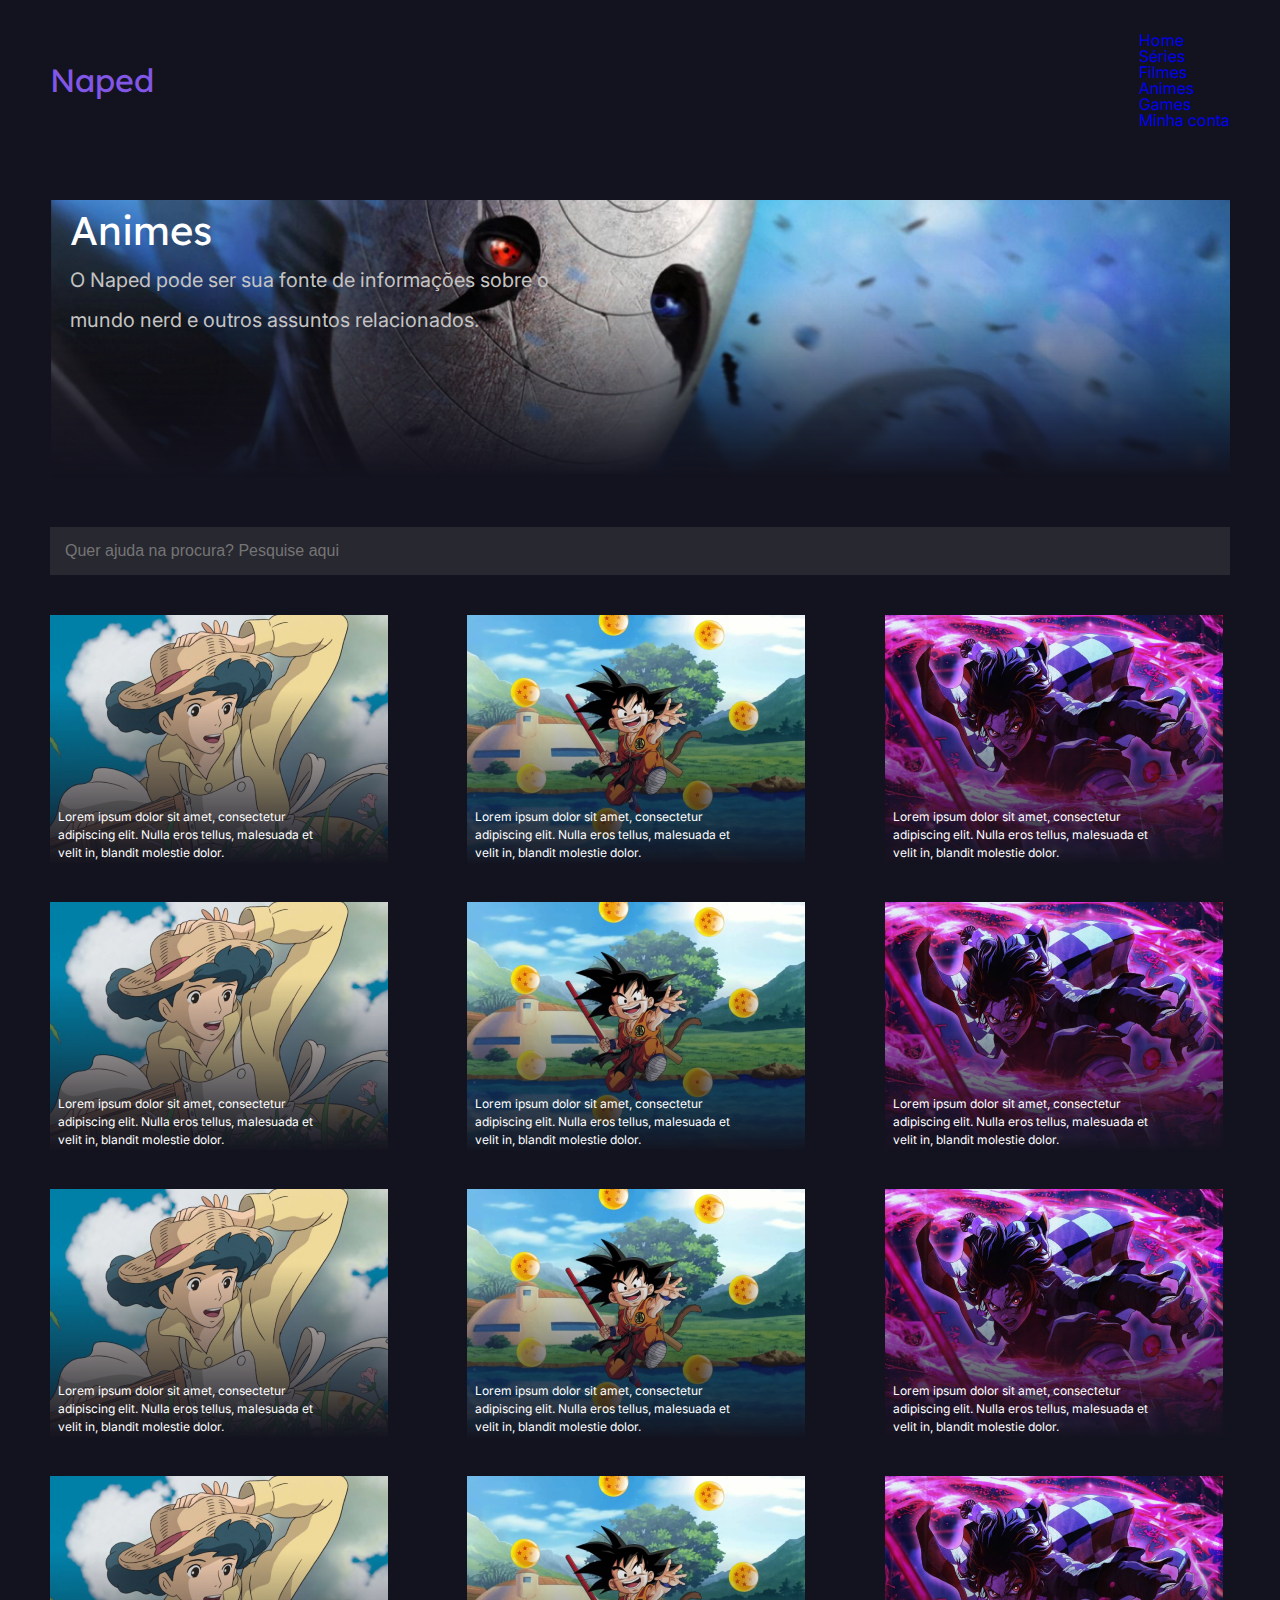
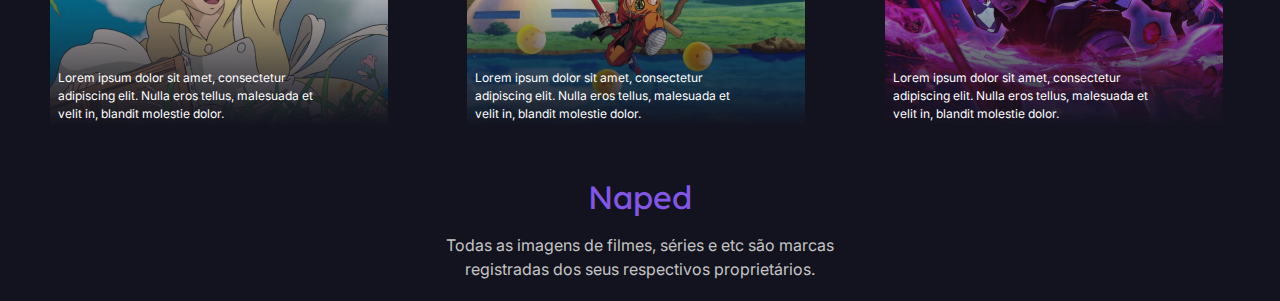
==== commit 40eca10b: "implementação do botao para menu em telas pequenas" ====
--- a/anime.html
+++ b/anime.html
@@ -19,14 +19,13 @@
       <h3 class="logo">Naped</h3>
       <nav class="menu">
         <ul>
-          <ul>
-            <li class="item-menu"><a href="index.html">Home</a></li>
-            <li class="item-menu"><a href="not-found.html">Séries</a></li>
-            <li class="item-menu"><a href="not-found.html">Filmes</a></li>
-            <li class="item-menu"><a href="anime.html">Animes</a></li>
-            <li class="item-menu"><a href="not-found.html">Games</a></li>
-            <li class="item-menu item-especial"><a href="not-found.html">Minha conta</a></li>
-          </ul>
+          <li class="item-menu"><a href="index.html">Home</a></li>
+          <li class="item-menu"><a href="not-found.html">Séries</a></li>
+          <li class="item-menu"><a href="not-found.html">Filmes</a></li>
+          <li class="item-menu"><a href="anime.html">Animes</a></li>
+          <li class="item-menu"><a href="not-found.html">Games</a></li>
+          <li class="item-menu item-especial"><a href="not-found.html">Minha conta</a></li>
+        </ul>
       </nav>
     </div>
   </header>
--- a/assets/css/main.css
+++ b/assets/css/main.css
@@ -1,2 +1,2 @@
-html,body,div,span,applet,object,iframe,h1,h2,h3,h4,h5,h6,p,blockquote,pre,a,abbr,acronym,address,big,cite,code,del,dfn,em,img,ins,kbd,q,s,samp,small,strike,strong,sub,sup,tt,var,b,u,i,center,dl,dt,dd,ol,ul,li,fieldset,form,label,legend,table,caption,tbody,tfoot,thead,tr,th,td,article,aside,canvas,details,embed,figure,figcaption,footer,header,hgroup,menu,nav,output,ruby,section,summary,time,mark,audio,video{margin:0;padding:0;border:0;font-size:100%;font:inherit;vertical-align:baseline}article,aside,details,figcaption,figure,footer,header,hgroup,menu,nav,section{display:block}body{line-height:1}ol,ul{list-style:none}blockquote,q{quotes:none}blockquote:before,blockquote:after,q:before,q:after{content:'';content:none}table{border-collapse:collapse;border-spacing:0}.content-header{display:-webkit-box;display:-ms-flexbox;display:flex;-webkit-box-pack:justify;-ms-flex-pack:justify;justify-content:space-between;-webkit-box-align:center;-ms-flex-align:center;align-items:center;padding:2em 0}.logo{color:#8257e6;font-size:2em}.menu ul{display:-webkit-box;display:-ms-flexbox;display:flex;-webkit-box-align:center;-ms-flex-align:center;align-items:center;gap:2.5em}.menu ul a{color:#c4c4c4;text-decoration:none;list-style:unset;padding:8px 15px}.menu ul a:hover{color:#ffffff}.menu ul .item-especial{border:1px solid #8257e6;border-radius:25px;padding:8px 15px}@media only screen and (max-width: 1180px){.menu ul{gap:0.5em}}.intro{margin:2.5em 0;color:#ffffff}.intro div{display:block;padding:1em 0}.intro div h1{font-size:2.5em;line-height:1.5em}.intro .paragrafo{width:50%;color:#c4c4c4;font-size:1.25em;line-height:2em}@media only screen and (max-width: 1180px){.intro{margin:1.5em 0}.intro .paragrafo{width:80%}}.noticias-principais{display:-ms-grid;display:grid;-ms-grid-columns:3fr 1fr;grid-template-columns:3fr 1fr}.noticias-principais .card-principal p{font-size:1.5em;width:90%;line-height:1.5em;position:relative;padding:8px;top:-90px;color:#ffffff}.noticias-principais .cards-secundarios{display:-webkit-box;display:-ms-flexbox;display:flex;-webkit-box-orient:vertical;-webkit-box-direction:normal;-ms-flex-direction:column;flex-direction:column}.noticias-principais .cards-secundarios p{font-size:0.75em;line-height:1.5em;color:#ffffff;top:-65px;padding:8px;position:relative}@media only screen and (max-width: 1180px){.noticias-principais{-ms-grid-columns:1fr;grid-template-columns:1fr}.noticias-principais .card-principal img{margin:0 auto}.noticias-principais .card-principal p{margin:10px}.noticias-principais .cards-secundarios{display:-webkit-box;display:-ms-flexbox;display:flex;-webkit-box-orient:horizontal;-webkit-box-direction:normal;-ms-flex-direction:row;flex-direction:row;gap:2.5em}.noticias-principais .cards-secundarios img{margin:0 auto}.noticias-principais .cards-secundarios p{margin:10px;width:85%}}.secondary-area{display:-ms-grid;display:grid;-ms-grid-columns:3fr 1fr;grid-template-columns:3fr 1fr}.secondary-area .list-news{display:-ms-grid;display:grid;gap:2em}.secondary-area .list-news .news-item{display:-webkit-box;display:-ms-flexbox;display:flex;gap:.5em}.secondary-area .list-news .news-item li{width:95%;color:#ffffff;margin-bottom:5px;line-height:1.5em}.secondary-area .list-news .news-item li p{font-size:.875em;color:#c4c4c4}.secondary-area .list-news .news-item li p.data{margin-bottom:.5em}.secondary-area .list-news .news-item .link-noticia{font-weight:500}.secondary-area .list-news .news-item .botao-noticia{padding:8px 25px;color:#ffffff;background:#8257e6;border-radius:5px}@media only screen and (max-width: 1180px){.secondary-area .list-news .news-item p{display:none}.secondary-area .list-news .news-item .link-noticia{font-weight:300;margin-bottom:20px}}aside h5{font-size:1.75em;margin-bottom:15px;color:#ffffff}aside h5:after{content:"";display:block;height:3px;width:80%;background:#8257e6;margin-top:8px}aside .aside-news p{font-size:0.75em;line-height:1.5em;color:#ffffff;top:-65px;padding:8px;position:relative}@media only screen and (max-width: 1180px){aside h5{font-size:1.5em;margin-bottom:15px;color:#ffffff}aside h5:after{content:"";display:block;height:3px;width:90%;background:#8257e6;margin-top:8px}aside .aside-news p{font-size:0.675em;top:-65px}}.recents{margin-top:50px}.most-recents h5{font-size:1.75em;margin-bottom:15px;color:#ffffff}.most-recents h5:after{content:"";display:block;height:3px;width:30%;background:#8257e6;margin-top:8px}.most-recents .list-recents{display:-ms-grid;display:grid;-ms-grid-columns:1fr 1fr 1fr;grid-template-columns:1fr 1fr 1fr}.most-recents .list-recents p{width:80%;font-size:0.75em;line-height:1.5em;color:#ffffff;top:-65px;padding:8px;position:relative}@media only screen and (max-width: 1180px){.most-recents .list-recents{-ms-grid-columns:1fr 1fr;grid-template-columns:1fr 1fr;gap:0 2.5em}.most-recents .list-recents h5{font-size:1.5em}.most-recents .list-recents h5:after{content:"";display:block;height:3px;width:30%;background:#8257e6;margin-top:8px}.most-recents .list-recents img{margin:0 auto}.most-recents .list-recents p{margin:10px}}footer{display:-ms-grid;display:grid}footer .logo{color:#8257e6;font-size:2em;text-align:center}footer p{width:40%;margin:20px auto;text-align:center;color:#c4c4c4;line-height:1.5em}@media only screen and (max-width: 1180px){footer p{width:60%}}.content-noticia .info-noticia{display:-ms-grid;display:grid;gap:1em;margin-top:60px}.content-noticia .info-noticia h2{line-height:1.5em;font-size:2em;color:#ffffff}.content-noticia .info-noticia p{color:#c4c4c4}.content-noticia .info-noticia p.subtitulo{font-size:1.25em}.content-noticia .info-noticia p.data{font-size:0.875em;font-weight:300}.content-noticia article{margin:40px 0;display:-ms-grid;display:grid;gap:2em}.content-noticia article p{font-size:1.25em;line-height:2em;color:#c4c4c4}.content-not-found{display:-ms-grid;display:grid;-ms-grid-columns:1fr 1fr;grid-template-columns:1fr 1fr;height:600px;-webkit-box-pack:center;-ms-flex-pack:center;justify-content:center;-webkit-box-align:center;-ms-flex-align:center;align-items:center}.content-not-found p{font-size:1.125em;line-height:2em;color:#c4c4c4}.content-not-found .info-erro{display:-ms-grid;display:grid;gap:2em}.content-not-found .info-erro h1{font-size:2.5em;color:#ffffff;width:75%;line-height:1.5em}.content-not-found .info-erro p{width:80%}.content-not-found .info-erro .botao{padding:8px 25px;color:#ffffff;background:#8257e6;border-radius:5px}.content-not-found .img-erro{display:-ms-grid;display:grid;-webkit-box-pack:center;-ms-flex-pack:center;justify-content:center;gap:2em}.content-not-found .img-erro p{margin:0 auto;text-align:center}.intro-anime{margin-top:50px;margin:2.5em 0;color:#ffffff}.intro-anime .apresentacao-anime{display:-ms-grid;display:grid;gap:2em;margin-bottom:50px}.intro-anime .apresentacao-anime div{position:absolute;top:180px;padding:20px}.intro-anime .apresentacao-anime div h1{font-size:2.5em;line-height:1.5em}.intro-anime .apresentacao-anime div .paragrafo{width:60%;color:#c4c4c4;font-size:1.25em;line-height:2em}input{padding:15px;width:97.6%;color:#c4c4c4;background-color:#282830;border:none}.lista-animes{display:-ms-grid;display:grid;-ms-grid-columns:1fr 1fr 1fr;grid-template-columns:1fr 1fr 1fr;gap:0 4.5em}.lista-animes p{width:80%;font-size:0.75em;line-height:1.5em;color:#ffffff;top:-65px;padding:8px;position:relative}body{background-color:#13131f;-webkit-box-sizing:border-box;box-sizing:border-box;font-family:'Inter', sans-serif}h1,h2,h3,h4,h5,h6{font-family:'Lexend Deca', sans-serif}a{text-decoration:none}img{display:block;max-width:100%;-webkit-mask-image:-webkit-gradient(linear, left bottom, left top, from(transparent), color-stop(70%, #fff));-webkit-mask-image:linear-gradient(to top, transparent 0%, #fff 70%)}img:hover{-webkit-mask-image:-webkit-gradient(linear, left bottom, left top, from(transparent), color-stop(20%, #fff));-webkit-mask-image:linear-gradient(to top, transparent 0%, #fff 20%)}.container{width:1180px;margin:0 auto}@media only screen and (max-width: 1180px){.container{width:780px}}@media only screen and (max-width: 430px){.container{width:100%}}
+html,body,div,span,applet,object,iframe,h1,h2,h3,h4,h5,h6,p,blockquote,pre,a,abbr,acronym,address,big,cite,code,del,dfn,em,img,ins,kbd,q,s,samp,small,strike,strong,sub,sup,tt,var,b,u,i,center,dl,dt,dd,ol,ul,li,fieldset,form,label,legend,table,caption,tbody,tfoot,thead,tr,th,td,article,aside,canvas,details,embed,figure,figcaption,footer,header,hgroup,menu,nav,output,ruby,section,summary,time,mark,audio,video{margin:0;padding:0;border:0;font-size:100%;font:inherit;vertical-align:baseline}article,aside,details,figcaption,figure,footer,header,hgroup,menu,nav,section{display:block}body{line-height:1}ol,ul{list-style:none}blockquote,q{quotes:none}blockquote:before,blockquote:after,q:before,q:after{content:'';content:none}table{border-collapse:collapse;border-spacing:0}.content-header{display:-webkit-box;display:-ms-flexbox;display:flex;-webkit-box-pack:justify;-ms-flex-pack:justify;justify-content:space-between;-webkit-box-align:center;-ms-flex-align:center;align-items:center;padding:2em 0}.logo{color:#8257e6;font-size:2em}#menu .fa-bars,#menu .fa-times{font-size:1.5em;color:#b2bec3}#menu #btn-mobile{display:none}@media only screen and (max-width: 430px){#menu #btn-mobile{display:block}}#menu #menu-nav{display:-webkit-box;display:-ms-flexbox;display:flex;-webkit-box-align:center;-ms-flex-align:center;align-items:center;gap:2.5em}#menu #menu-nav a{display:block;color:#c4c4c4;text-decoration:none;list-style:unset;padding:8px 15px}#menu #menu-nav a:hover{color:#ffffff}#menu #menu-nav .item-especial{border:1px solid #8257e6;border-radius:25px;padding:8px 15px}@media only screen and (max-width: 1180px){#menu #menu-nav{gap:0.5em}}@media only screen and (max-width: 430px){#menu #menu-nav{display:block;position:absolute;width:100%;top:80px;height:0;right:0;background-color:#13131f;z-index:1000;visibility:hidden;-webkit-transition:0.5s;transition:0.5s;overflow-y:hidden}#menu #menu-nav .item-especial{border:none;border-radius:none;padding:0}}@media only screen and (max-width: 430px){#menu.active #menu-nav{height:200px;display:block;visibility:visible;overflow-y:auto}}.intro{margin:2.5em 0;color:#ffffff}.intro div{display:block;padding:1em 0}.intro div h1{font-size:2.5em;line-height:1.5em}.intro .paragrafo{width:50%;color:#c4c4c4;font-size:1.25em;line-height:2em}@media only screen and (max-width: 1180px){.intro{margin:1.5em 0}.intro .paragrafo{width:80%}}.noticias-principais{display:-ms-grid;display:grid;-ms-grid-columns:3fr 1fr;grid-template-columns:3fr 1fr}.noticias-principais .card-principal p{font-size:1.5em;width:90%;line-height:1.5em;position:relative;padding:8px;top:-90px;color:#ffffff}.noticias-principais .cards-secundarios{display:-webkit-box;display:-ms-flexbox;display:flex;-webkit-box-orient:vertical;-webkit-box-direction:normal;-ms-flex-direction:column;flex-direction:column}.noticias-principais .cards-secundarios p{font-size:0.75em;line-height:1.5em;color:#ffffff;top:-65px;padding:8px;position:relative}@media only screen and (max-width: 1180px){.noticias-principais{-ms-grid-columns:1fr;grid-template-columns:1fr}.noticias-principais .card-principal img{margin:0 auto}.noticias-principais .card-principal p{margin:10px}.noticias-principais .cards-secundarios{display:-webkit-box;display:-ms-flexbox;display:flex;-webkit-box-orient:horizontal;-webkit-box-direction:normal;-ms-flex-direction:row;flex-direction:row;gap:2.5em}.noticias-principais .cards-secundarios img{margin:0 auto}.noticias-principais .cards-secundarios p{margin:10px;width:85%}}.secondary-area{display:-ms-grid;display:grid;-ms-grid-columns:3fr 1fr;grid-template-columns:3fr 1fr}.secondary-area .list-news{display:-ms-grid;display:grid;gap:2em}.secondary-area .list-news .news-item{display:-webkit-box;display:-ms-flexbox;display:flex;gap:.5em}.secondary-area .list-news .news-item li{width:95%;color:#ffffff;margin-bottom:5px;line-height:1.5em}.secondary-area .list-news .news-item li p{font-size:.875em;color:#c4c4c4}.secondary-area .list-news .news-item li p.data{margin-bottom:.5em}.secondary-area .list-news .news-item .link-noticia{font-weight:500}.secondary-area .list-news .news-item .botao-noticia{padding:8px 25px;color:#ffffff;background:#8257e6;border-radius:5px}@media only screen and (max-width: 1180px){.secondary-area .list-news .news-item p{display:none}.secondary-area .list-news .news-item .link-noticia{font-weight:300;margin-bottom:20px}}aside h5{font-size:1.75em;margin-bottom:15px;color:#ffffff}aside h5:after{content:"";display:block;height:3px;width:80%;background:#8257e6;margin-top:8px}aside .aside-news p{font-size:0.75em;line-height:1.5em;color:#ffffff;top:-65px;padding:8px;position:relative}@media only screen and (max-width: 1180px){aside h5{font-size:1.5em;margin-bottom:15px;color:#ffffff}aside h5:after{content:"";display:block;height:3px;width:90%;background:#8257e6;margin-top:8px}aside .aside-news p{font-size:0.675em;top:-65px}}.recents{margin-top:50px}.most-recents h5{font-size:1.75em;margin-bottom:15px;color:#ffffff}.most-recents h5:after{content:"";display:block;height:3px;width:30%;background:#8257e6;margin-top:8px}.most-recents .list-recents{display:-ms-grid;display:grid;-ms-grid-columns:1fr 1fr 1fr;grid-template-columns:1fr 1fr 1fr}.most-recents .list-recents p{width:80%;font-size:0.75em;line-height:1.5em;color:#ffffff;top:-65px;padding:8px;position:relative}@media only screen and (max-width: 1180px){.most-recents .list-recents{-ms-grid-columns:1fr 1fr;grid-template-columns:1fr 1fr;gap:0 2.5em}.most-recents .list-recents h5{font-size:1.5em}.most-recents .list-recents h5:after{content:"";display:block;height:3px;width:30%;background:#8257e6;margin-top:8px}.most-recents .list-recents img{margin:0 auto}.most-recents .list-recents p{margin:10px}}footer{display:-ms-grid;display:grid}footer .logo{color:#8257e6;font-size:2em;text-align:center}footer p{width:40%;margin:20px auto;text-align:center;color:#c4c4c4;line-height:1.5em}@media only screen and (max-width: 1180px){footer p{width:60%}}.content-noticia .info-noticia{display:-ms-grid;display:grid;gap:1em;margin-top:60px}.content-noticia .info-noticia h2{line-height:1.5em;font-size:2em;color:#ffffff}.content-noticia .info-noticia p{color:#c4c4c4}.content-noticia .info-noticia p.subtitulo{font-size:1.25em}.content-noticia .info-noticia p.data{font-size:0.875em;font-weight:300}.content-noticia article{margin:40px 0;display:-ms-grid;display:grid;gap:2em}.content-noticia article p{font-size:1.25em;line-height:2em;color:#c4c4c4}.content-not-found{display:-ms-grid;display:grid;-ms-grid-columns:1fr 1fr;grid-template-columns:1fr 1fr;height:600px;-webkit-box-pack:center;-ms-flex-pack:center;justify-content:center;-webkit-box-align:center;-ms-flex-align:center;align-items:center}.content-not-found p{font-size:1.125em;line-height:2em;color:#c4c4c4}.content-not-found .info-erro{display:-ms-grid;display:grid;gap:2em}.content-not-found .info-erro h1{font-size:2.5em;color:#ffffff;width:75%;line-height:1.5em}.content-not-found .info-erro p{width:80%}.content-not-found .info-erro .botao{padding:8px 25px;color:#ffffff;background:#8257e6;border-radius:5px}.content-not-found .img-erro{display:-ms-grid;display:grid;-webkit-box-pack:center;-ms-flex-pack:center;justify-content:center;gap:2em}.content-not-found .img-erro p{margin:0 auto;text-align:center}.intro-anime{margin:50px 0 30px;margin:2.5em 0;color:#ffffff}.intro-anime .apresentacao-anime{display:-ms-grid;display:grid;gap:2em;margin-bottom:50px}.intro-anime .apresentacao-anime div{position:absolute;top:180px;padding:20px}.intro-anime .apresentacao-anime div h1{font-size:2.5em;line-height:1.5em}@media only screen and (max-width: 1180px){.intro-anime .apresentacao-anime div h1{font-size:2.25em}}.intro-anime .apresentacao-anime div .paragrafo{width:60%;color:#c4c4c4;font-size:1.25em;line-height:2em}@media only screen and (max-width: 1180px){.intro-anime .apresentacao-anime div .paragrafo{font-size:1em}}input{-webkit-box-sizing:border-box;box-sizing:border-box;padding:15px;width:100%;color:#c4c4c4;background-color:#282830;border:none;font-size:1em;outline:none}.animes{margin-bottom:50px}.lista-animes{display:-ms-grid;display:grid;-ms-grid-columns:1fr 1fr 1fr;grid-template-columns:1fr 1fr 1fr;gap:2em 4.5em}.lista-animes p{width:80%;font-size:0.75em;line-height:1.5em;color:#ffffff;margin-top:-65px;padding:8px;position:relative}@media only screen and (max-width: 1180px){.lista-animes p{width:100%;font-size:0.625em}}body{background-color:#13131f;-webkit-box-sizing:border-box;box-sizing:border-box;font-family:'Inter', sans-serif}h1,h2,h3,h4,h5,h6{font-family:'Lexend Deca', sans-serif}a{text-decoration:none}img{display:block;max-width:100%;-webkit-mask-image:-webkit-gradient(linear, left bottom, left top, from(transparent), color-stop(70%, #fff));-webkit-mask-image:linear-gradient(to top, transparent 0%, #fff 70%)}img:hover{-webkit-mask-image:-webkit-gradient(linear, left bottom, left top, from(transparent), color-stop(20%, #fff));-webkit-mask-image:linear-gradient(to top, transparent 0%, #fff 20%)}.container{width:1180px;margin:0 auto}@media only screen and (max-width: 1180px){.container{width:780px}}@media only screen and (max-width: 430px){.container{width:95%}}
 /*# sourceMappingURL=main.css.map */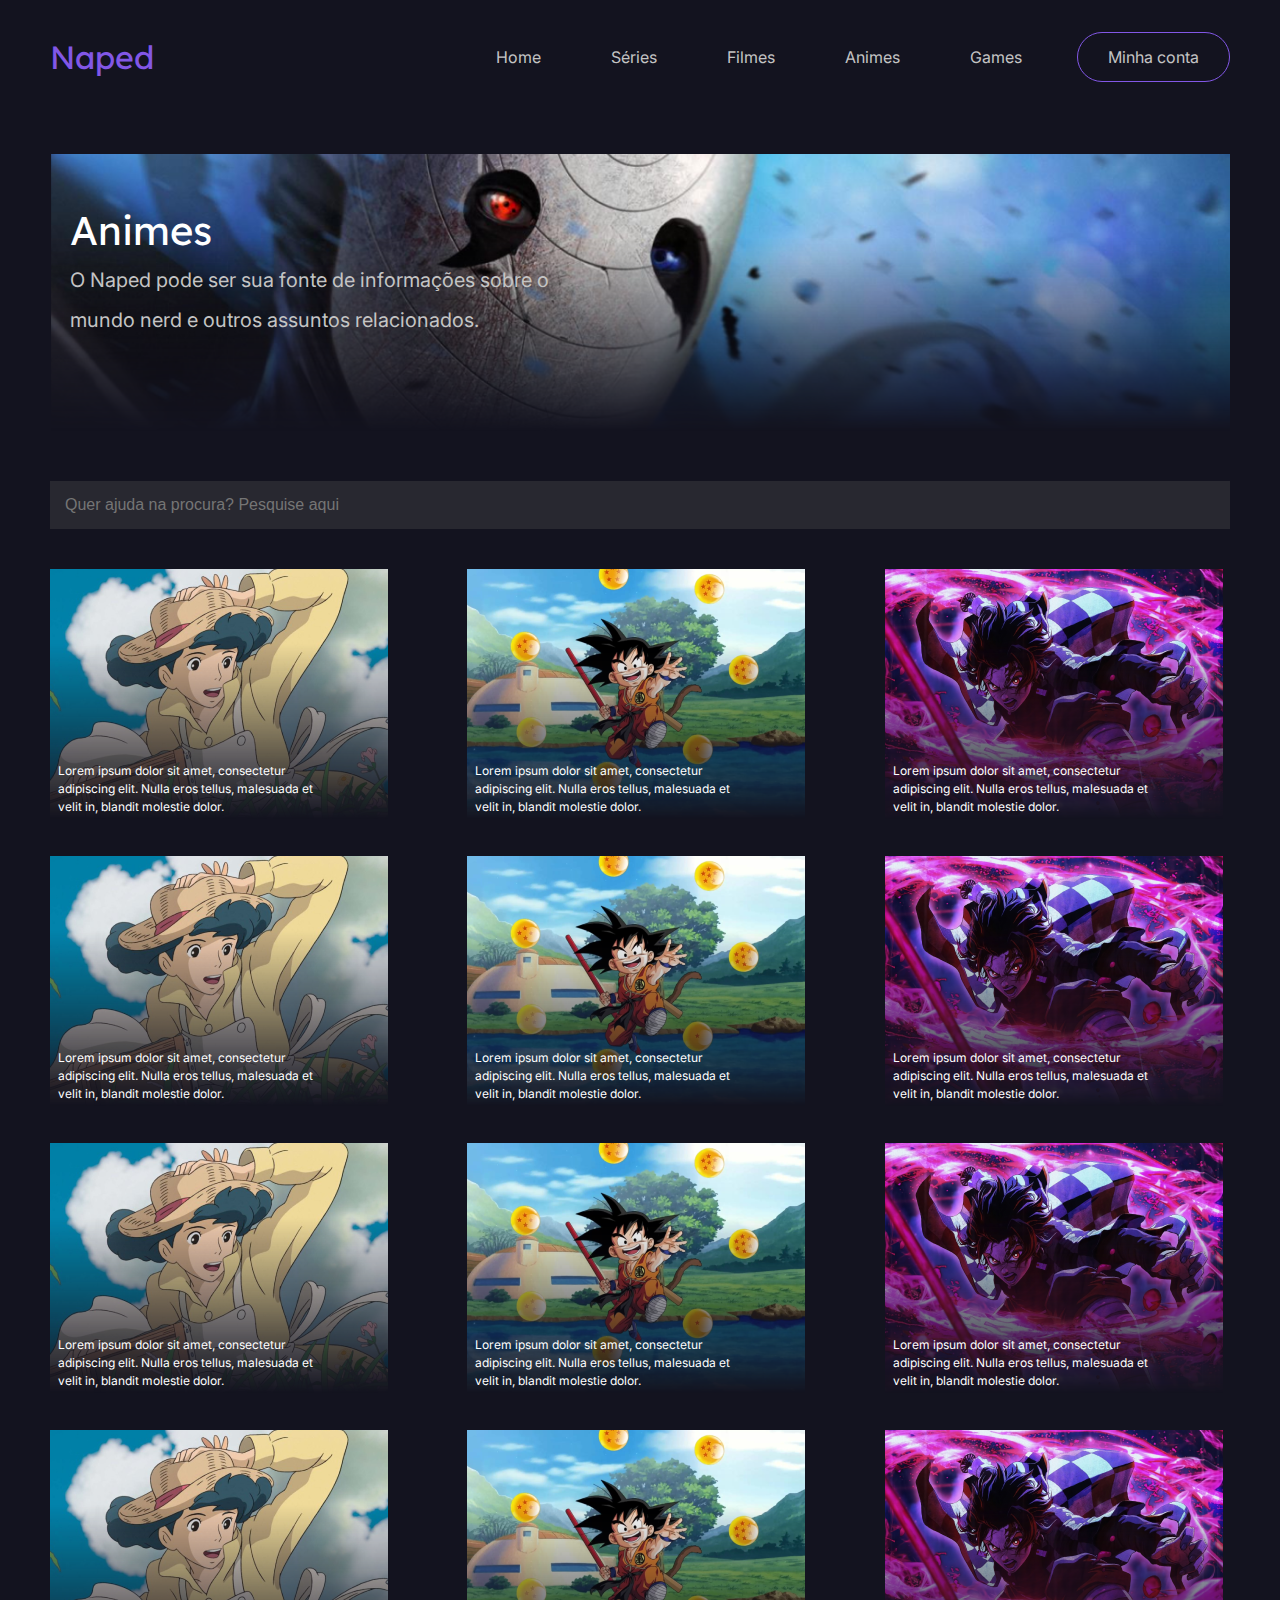
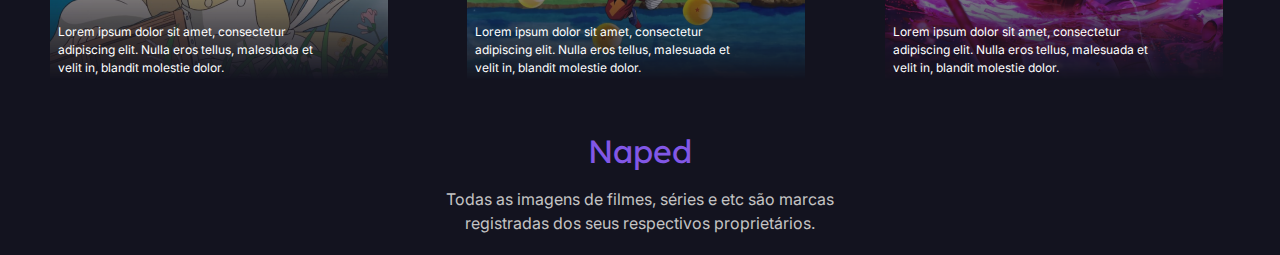
==== commit 2173954f: "deletando antigo arquivo css" ====
--- a/anime.html
+++ b/anime.html
@@ -1,14 +1,14 @@
 <!DOCTYPE html>
-<html lang="PT-BR">
+<html lang="pt-br">
 
 <head>
   <meta charset="UTF-8">
   <meta http-equiv="X-UA-Compatible" content="IE=edge">
   <meta name="viewport" content="width=device-width, initial-scale=1.0">
+  <link rel="stylesheet" href="https://cdnjs.cloudflare.com/ajax/libs/font-awesome/4.7.0/css/font-awesome.min.css">
   <link rel="preconnect" href="https://fonts.googleapis.com">
   <link rel="preconnect" href="https://fonts.gstatic.com" crossorigin>
   <link href="https://fonts.googleapis.com/css2?family=Inter&family=Lexend+Deca&display=swap" rel="stylesheet">
-  <link rel="stylesheet" href="assets/css/reset.css">
   <link rel="stylesheet" type="text/css" href="assets/css/main.css">
   <title>Naped - Anime</title>
 </head>
@@ -16,9 +16,10 @@
 <body>
   <header>
     <div class="container content-header">
-      <h3 class="logo">Naped</h3>
-      <nav class="menu">
-        <ul>
+      <h4 class="logo">Naped</h4>
+      <nav id="menu">
+        <i id="btn-mobile" class="fa fa-bars" aria-hidden="true"></i>
+        <ul id="menu-nav">
           <li class="item-menu"><a href="index.html">Home</a></li>
           <li class="item-menu"><a href="not-found.html">Séries</a></li>
           <li class="item-menu"><a href="not-found.html">Filmes</a></li>
@@ -125,6 +126,8 @@
       <p>Todas as imagens de filmes, séries e etc são marcas registradas dos seus respectivos proprietários.</p>
     </div>
   </footer>
+  <script src="assets/js/script.js"></script>
+
 </body>
 
 </html>--- a/assets/css/main.css
+++ b/assets/css/main.css
@@ -1,2 +1,2 @@
-html,body,div,span,applet,object,iframe,h1,h2,h3,h4,h5,h6,p,blockquote,pre,a,abbr,acronym,address,big,cite,code,del,dfn,em,img,ins,kbd,q,s,samp,small,strike,strong,sub,sup,tt,var,b,u,i,center,dl,dt,dd,ol,ul,li,fieldset,form,label,legend,table,caption,tbody,tfoot,thead,tr,th,td,article,aside,canvas,details,embed,figure,figcaption,footer,header,hgroup,menu,nav,output,ruby,section,summary,time,mark,audio,video{margin:0;padding:0;border:0;font-size:100%;font:inherit;vertical-align:baseline}article,aside,details,figcaption,figure,footer,header,hgroup,menu,nav,section{display:block}body{line-height:1}ol,ul{list-style:none}blockquote,q{quotes:none}blockquote:before,blockquote:after,q:before,q:after{content:'';content:none}table{border-collapse:collapse;border-spacing:0}.content-header{display:-webkit-box;display:-ms-flexbox;display:flex;-webkit-box-pack:justify;-ms-flex-pack:justify;justify-content:space-between;-webkit-box-align:center;-ms-flex-align:center;align-items:center;padding:2em 0}.logo{color:#8257e6;font-size:2em}#menu .fa-bars,#menu .fa-times{font-size:1.5em;color:#b2bec3}#menu #btn-mobile{display:none}@media only screen and (max-width: 430px){#menu #btn-mobile{display:block}}#menu #menu-nav{display:-webkit-box;display:-ms-flexbox;display:flex;-webkit-box-align:center;-ms-flex-align:center;align-items:center;gap:2.5em}#menu #menu-nav a{display:block;color:#c4c4c4;text-decoration:none;list-style:unset;padding:8px 15px}#menu #menu-nav a:hover{color:#ffffff}#menu #menu-nav .item-especial{border:1px solid #8257e6;border-radius:25px;padding:8px 15px}@media only screen and (max-width: 1180px){#menu #menu-nav{gap:0.5em}}@media only screen and (max-width: 430px){#menu #menu-nav{display:block;position:absolute;width:100%;top:80px;height:0;right:0;background-color:#13131f;z-index:1000;visibility:hidden;-webkit-transition:0.5s;transition:0.5s;overflow-y:hidden}#menu #menu-nav .item-especial{border:none;border-radius:none;padding:0}}@media only screen and (max-width: 430px){#menu.active #menu-nav{height:200px;display:block;visibility:visible;overflow-y:auto}}.intro{margin:2.5em 0;color:#ffffff}.intro div{display:block;padding:1em 0}.intro div h1{font-size:2.5em;line-height:1.5em}.intro .paragrafo{width:50%;color:#c4c4c4;font-size:1.25em;line-height:2em}@media only screen and (max-width: 1180px){.intro{margin:1.5em 0}.intro .paragrafo{width:80%}}.noticias-principais{display:-ms-grid;display:grid;-ms-grid-columns:3fr 1fr;grid-template-columns:3fr 1fr}.noticias-principais .card-principal p{font-size:1.5em;width:90%;line-height:1.5em;position:relative;padding:8px;top:-90px;color:#ffffff}.noticias-principais .cards-secundarios{display:-webkit-box;display:-ms-flexbox;display:flex;-webkit-box-orient:vertical;-webkit-box-direction:normal;-ms-flex-direction:column;flex-direction:column}.noticias-principais .cards-secundarios p{font-size:0.75em;line-height:1.5em;color:#ffffff;top:-65px;padding:8px;position:relative}@media only screen and (max-width: 1180px){.noticias-principais{-ms-grid-columns:1fr;grid-template-columns:1fr}.noticias-principais .card-principal img{margin:0 auto}.noticias-principais .card-principal p{margin:10px}.noticias-principais .cards-secundarios{display:-webkit-box;display:-ms-flexbox;display:flex;-webkit-box-orient:horizontal;-webkit-box-direction:normal;-ms-flex-direction:row;flex-direction:row;gap:2.5em}.noticias-principais .cards-secundarios img{margin:0 auto}.noticias-principais .cards-secundarios p{margin:10px;width:85%}}.secondary-area{display:-ms-grid;display:grid;-ms-grid-columns:3fr 1fr;grid-template-columns:3fr 1fr}.secondary-area .list-news{display:-ms-grid;display:grid;gap:2em}.secondary-area .list-news .news-item{display:-webkit-box;display:-ms-flexbox;display:flex;gap:.5em}.secondary-area .list-news .news-item li{width:95%;color:#ffffff;margin-bottom:5px;line-height:1.5em}.secondary-area .list-news .news-item li p{font-size:.875em;color:#c4c4c4}.secondary-area .list-news .news-item li p.data{margin-bottom:.5em}.secondary-area .list-news .news-item .link-noticia{font-weight:500}.secondary-area .list-news .news-item .botao-noticia{padding:8px 25px;color:#ffffff;background:#8257e6;border-radius:5px}@media only screen and (max-width: 1180px){.secondary-area .list-news .news-item p{display:none}.secondary-area .list-news .news-item .link-noticia{font-weight:300;margin-bottom:20px}}aside h5{font-size:1.75em;margin-bottom:15px;color:#ffffff}aside h5:after{content:"";display:block;height:3px;width:80%;background:#8257e6;margin-top:8px}aside .aside-news p{font-size:0.75em;line-height:1.5em;color:#ffffff;top:-65px;padding:8px;position:relative}@media only screen and (max-width: 1180px){aside h5{font-size:1.5em;margin-bottom:15px;color:#ffffff}aside h5:after{content:"";display:block;height:3px;width:90%;background:#8257e6;margin-top:8px}aside .aside-news p{font-size:0.675em;top:-65px}}.recents{margin-top:50px}.most-recents h5{font-size:1.75em;margin-bottom:15px;color:#ffffff}.most-recents h5:after{content:"";display:block;height:3px;width:30%;background:#8257e6;margin-top:8px}.most-recents .list-recents{display:-ms-grid;display:grid;-ms-grid-columns:1fr 1fr 1fr;grid-template-columns:1fr 1fr 1fr}.most-recents .list-recents p{width:80%;font-size:0.75em;line-height:1.5em;color:#ffffff;top:-65px;padding:8px;position:relative}@media only screen and (max-width: 1180px){.most-recents .list-recents{-ms-grid-columns:1fr 1fr;grid-template-columns:1fr 1fr;gap:0 2.5em}.most-recents .list-recents h5{font-size:1.5em}.most-recents .list-recents h5:after{content:"";display:block;height:3px;width:30%;background:#8257e6;margin-top:8px}.most-recents .list-recents img{margin:0 auto}.most-recents .list-recents p{margin:10px}}footer{display:-ms-grid;display:grid}footer .logo{color:#8257e6;font-size:2em;text-align:center}footer p{width:40%;margin:20px auto;text-align:center;color:#c4c4c4;line-height:1.5em}@media only screen and (max-width: 1180px){footer p{width:60%}}.content-noticia .info-noticia{display:-ms-grid;display:grid;gap:1em;margin-top:60px}.content-noticia .info-noticia h2{line-height:1.5em;font-size:2em;color:#ffffff}.content-noticia .info-noticia p{color:#c4c4c4}.content-noticia .info-noticia p.subtitulo{font-size:1.25em}.content-noticia .info-noticia p.data{font-size:0.875em;font-weight:300}.content-noticia article{margin:40px 0;display:-ms-grid;display:grid;gap:2em}.content-noticia article p{font-size:1.25em;line-height:2em;color:#c4c4c4}.content-not-found{display:-ms-grid;display:grid;-ms-grid-columns:1fr 1fr;grid-template-columns:1fr 1fr;height:600px;-webkit-box-pack:center;-ms-flex-pack:center;justify-content:center;-webkit-box-align:center;-ms-flex-align:center;align-items:center}.content-not-found p{font-size:1.125em;line-height:2em;color:#c4c4c4}.content-not-found .info-erro{display:-ms-grid;display:grid;gap:2em}.content-not-found .info-erro h1{font-size:2.5em;color:#ffffff;width:75%;line-height:1.5em}.content-not-found .info-erro p{width:80%}.content-not-found .info-erro .botao{padding:8px 25px;color:#ffffff;background:#8257e6;border-radius:5px}.content-not-found .img-erro{display:-ms-grid;display:grid;-webkit-box-pack:center;-ms-flex-pack:center;justify-content:center;gap:2em}.content-not-found .img-erro p{margin:0 auto;text-align:center}.intro-anime{margin:50px 0 30px;margin:2.5em 0;color:#ffffff}.intro-anime .apresentacao-anime{display:-ms-grid;display:grid;gap:2em;margin-bottom:50px}.intro-anime .apresentacao-anime div{position:absolute;top:180px;padding:20px}.intro-anime .apresentacao-anime div h1{font-size:2.5em;line-height:1.5em}@media only screen and (max-width: 1180px){.intro-anime .apresentacao-anime div h1{font-size:2.25em}}.intro-anime .apresentacao-anime div .paragrafo{width:60%;color:#c4c4c4;font-size:1.25em;line-height:2em}@media only screen and (max-width: 1180px){.intro-anime .apresentacao-anime div .paragrafo{font-size:1em}}input{-webkit-box-sizing:border-box;box-sizing:border-box;padding:15px;width:100%;color:#c4c4c4;background-color:#282830;border:none;font-size:1em;outline:none}.animes{margin-bottom:50px}.lista-animes{display:-ms-grid;display:grid;-ms-grid-columns:1fr 1fr 1fr;grid-template-columns:1fr 1fr 1fr;gap:2em 4.5em}.lista-animes p{width:80%;font-size:0.75em;line-height:1.5em;color:#ffffff;margin-top:-65px;padding:8px;position:relative}@media only screen and (max-width: 1180px){.lista-animes p{width:100%;font-size:0.625em}}body{background-color:#13131f;-webkit-box-sizing:border-box;box-sizing:border-box;font-family:'Inter', sans-serif}h1,h2,h3,h4,h5,h6{font-family:'Lexend Deca', sans-serif}a{text-decoration:none}img{display:block;max-width:100%;-webkit-mask-image:-webkit-gradient(linear, left bottom, left top, from(transparent), color-stop(70%, #fff));-webkit-mask-image:linear-gradient(to top, transparent 0%, #fff 70%)}img:hover{-webkit-mask-image:-webkit-gradient(linear, left bottom, left top, from(transparent), color-stop(20%, #fff));-webkit-mask-image:linear-gradient(to top, transparent 0%, #fff 20%)}.container{width:1180px;margin:0 auto}@media only screen and (max-width: 1180px){.container{width:780px}}@media only screen and (max-width: 430px){.container{width:95%}}
+html,body,div,span,applet,object,iframe,h1,h2,h3,h4,h5,h6,p,blockquote,pre,a,abbr,acronym,address,big,cite,code,del,dfn,em,img,ins,kbd,q,s,samp,small,strike,strong,sub,sup,tt,var,b,u,i,center,dl,dt,dd,ol,ul,li,fieldset,form,label,legend,table,caption,tbody,tfoot,thead,tr,th,td,article,aside,canvas,details,embed,figure,figcaption,footer,header,hgroup,menu,nav,output,ruby,section,summary,time,mark,audio,video{margin:0;padding:0;border:0;font-size:100%;font:inherit;vertical-align:baseline}article,aside,details,figcaption,figure,footer,header,hgroup,menu,nav,section{display:block}body{line-height:1}ol,ul{list-style:none}blockquote,q{quotes:none}blockquote:before,blockquote:after,q:before,q:after{content:'';content:none}table{border-collapse:collapse;border-spacing:0}.content-header{display:-webkit-box;display:-ms-flexbox;display:flex;-webkit-box-pack:justify;-ms-flex-pack:justify;justify-content:space-between;-webkit-box-align:center;-ms-flex-align:center;align-items:center;padding:2em 0}.logo{color:#8257e6;font-size:2em}#menu .fa-bars,#menu .fa-times{font-size:1.5em;color:#b2bec3}#menu #btn-mobile{display:none}@media only screen and (max-width: 430px){#menu #btn-mobile{display:block}}#menu #menu-nav{display:-webkit-box;display:-ms-flexbox;display:flex;-webkit-box-align:center;-ms-flex-align:center;align-items:center;gap:2.5em}#menu #menu-nav a{display:block;color:#c4c4c4;text-decoration:none;list-style:unset;padding:8px 15px}#menu #menu-nav a:hover{color:#ffffff}#menu #menu-nav .item-especial{border:1px solid #8257e6;border-radius:25px;padding:8px 15px}@media only screen and (max-width: 1180px){#menu #menu-nav{gap:0.5em}}@media only screen and (max-width: 430px){#menu #menu-nav{display:block;position:absolute;width:100%;top:80px;height:0;right:0;background-color:#13131f;z-index:1000;visibility:hidden;-webkit-transition:0.5s;transition:0.5s;overflow-y:hidden}#menu #menu-nav .item-especial{border:none;border-radius:none;padding:0}}@media only screen and (max-width: 430px){#menu.active #menu-nav{height:200px;display:block;visibility:visible;overflow-y:auto}}.intro{margin:2.5em 0;color:#ffffff}.intro div{display:block;padding:1em 0}.intro div h1{font-size:2.5em;line-height:1.5em}.intro .paragrafo{width:50%;color:#c4c4c4;font-size:1.25em;line-height:2em}@media only screen and (max-width: 1180px){.intro{margin:1.5em 0}.intro .paragrafo{width:80%}}@media only screen and (max-width: 430px){.intro{margin:0}.intro div h1{font-size:2em;line-height:1.5em}.intro .paragrafo{font-size:1em;width:100%}}.prime-area{margin-bottom:50px}.noticias-principais{display:-ms-grid;display:grid;-ms-grid-columns:3fr 1fr;grid-template-columns:3fr 1fr}.noticias-principais .card-principal{position:relative}.noticias-principais .card-principal p{font-size:1.5em;width:90%;line-height:1.5em;padding:8px;color:#ffffff;position:absolute;bottom:20px}.noticias-principais .cards-secundarios{display:-webkit-box;display:-ms-flexbox;display:flex;-webkit-box-orient:vertical;-webkit-box-direction:normal;-ms-flex-direction:column;flex-direction:column;gap:2.5em}.noticias-principais .cards-secundarios article{position:relative}.noticias-principais .cards-secundarios article p{font-size:0.75em;line-height:1.5em;color:#ffffff;padding:8px;position:absolute;bottom:5px}@media only screen and (max-width: 1180px){.noticias-principais{-ms-grid-columns:1fr;grid-template-columns:1fr}.noticias-principais .card-principal img{margin:0 auto}.noticias-principais .card-principal p{margin:10px}.noticias-principais .cards-secundarios{display:-webkit-box;display:-ms-flexbox;display:flex;-webkit-box-orient:horizontal;-webkit-box-direction:normal;-ms-flex-direction:row;flex-direction:row;-webkit-box-pack:justify;-ms-flex-pack:justify;justify-content:space-between}.noticias-principais .cards-secundarios article{margin:0 auto}}@media only screen and (max-width: 430px){.noticias-principais .card-principal{margin-bottom:20px}.noticias-principais .card-principal p{font-size:0.875em;bottom:10px;margin:10px}.noticias-principais .cards-secundarios{display:-webkit-box;display:-ms-flexbox;display:flex;-webkit-box-orient:vertical;-webkit-box-direction:normal;-ms-flex-direction:column;flex-direction:column;gap:1em}.noticias-principais .cards-secundarios img{margin:0 auto}.noticias-principais .cards-secundarios p{margin:10px;width:85%;bottom:0}}.secondary-area{display:-ms-grid;display:grid;-ms-grid-columns:3fr 1fr;grid-template-columns:3fr 1fr}@media only screen and (max-width: 430px){.secondary-area{display:block}}.secondary-area .list-news{display:-ms-grid;display:grid;gap:2em}@media only screen and (max-width: 430px){.secondary-area .list-news{margin-bottom:40px}}.secondary-area .list-news .news-item{display:-webkit-box;display:-ms-flexbox;display:flex;gap:.5em}.secondary-area .list-news .news-item li{width:95%;color:#ffffff;margin-bottom:5px;line-height:1.5em}.secondary-area .list-news .news-item li p{font-size:.875em;color:#c4c4c4}.secondary-area .list-news .news-item li p.data{margin-bottom:.5em}.secondary-area .list-news .news-item .link-noticia{font-weight:500}.secondary-area .list-news .news-item .botao-noticia{padding:8px 25px;color:#ffffff;background:#8257e6;border-radius:5px}@media only screen and (max-width: 1180px){.secondary-area .list-news .news-item p{display:none}.secondary-area .list-news .news-item .link-noticia{font-weight:300;margin-bottom:20px}}@media only screen and (max-width: 430px){.secondary-area .list-news .news-item .link-noticia{font-size:0.875em;margin-bottom:20px}.secondary-area .list-news .news-item img{width:90%;height:80%}}aside h5{font-size:1.75em;margin-bottom:15px;color:#ffffff}aside h5:after{content:"";display:block;height:3px;width:80%;background:#8257e6;margin-top:8px}aside .list-aside{display:-ms-grid;display:grid;gap:2em}aside .list-aside .aside-news{position:relative}aside .list-aside .aside-news p{font-size:0.75em;line-height:1.5em;color:#ffffff;padding:8px;position:absolute;bottom:20px}@media only screen and (max-width: 1180px){aside .list-aside h5{font-size:1.5em;margin-bottom:15px;color:#ffffff}aside .list-aside h5:after{content:"";display:block;height:3px;width:90%;background:#8257e6;margin-top:8px}aside .list-aside .aside-news p{font-size:0.675em;bottom:5px}}@media only screen and (max-width: 430px){aside .list-aside h5:after{content:"";display:block;height:3px;width:60%;background:#8257e6;margin-top:8px}aside .list-aside img{margin:0 auto}aside .list-aside p{margin:0 0 0 20px;width:80%;text-align:center}}.recents{margin:50px 0}.most-recents h5{font-size:1.75em;margin-bottom:15px;color:#ffffff}.most-recents h5:after{content:"";display:block;height:3px;width:30%;background:#8257e6;margin-top:8px}.most-recents .list-recents{display:-ms-grid;display:grid;-ms-grid-columns:1fr 1fr 1fr;grid-template-columns:1fr 1fr 1fr;gap:2em}.most-recents .list-recents article{position:relative}.most-recents .list-recents article p{width:80%;font-size:0.75em;line-height:1.5em;color:#ffffff;padding:8px;position:absolute;bottom:20px}@media only screen and (max-width: 1180px){.most-recents .list-recents{-ms-grid-columns:1fr 1fr;grid-template-columns:1fr 1fr;gap:2em}.most-recents .list-recents h5{font-size:1.5em}.most-recents .list-recents h5:after{content:"";display:block;height:3px;width:30%;background:#8257e6;margin-top:8px}.most-recents .list-recents img{margin:0 auto}.most-recents .list-recents p{margin:0 0 0 20px;bottom:10px}}@media only screen and (max-width: 430px){.most-recents .list-recents{-ms-grid-columns:1fr;grid-template-columns:1fr}.most-recents .list-recents h5:after{content:"";display:block;height:3px;width:100%;background:#8257e6;margin-top:8px}.most-recents .list-recents p{margin:0 0 0 20px;width:80%}}footer{display:-ms-grid;display:grid}footer .logo{color:#8257e6;font-size:2em;text-align:center}footer p{width:40%;margin:20px auto;text-align:center;color:#c4c4c4;line-height:1.5em}@media only screen and (max-width: 1180px){footer p{width:60%}}@media only screen and (max-width: 430px){footer p{font-size:.875em;width:80%}}.content-noticia .info-noticia{display:-ms-grid;display:grid;gap:1em;margin-top:60px}.content-noticia .info-noticia h2{line-height:1.5em;font-size:2em;color:#ffffff}@media only screen and (max-width: 430px){.content-noticia .info-noticia h2{font-size:1.5em}}.content-noticia .info-noticia p{color:#c4c4c4}.content-noticia .info-noticia p.subtitulo{font-size:1.25em}.content-noticia .info-noticia p.data{font-size:0.875em;font-weight:300}.content-noticia article{margin:40px 0;display:-ms-grid;display:grid;gap:2em}.content-noticia article p{font-size:1.25em;line-height:2em;color:#c4c4c4}@media only screen and (max-width: 430px){.content-noticia article p{font-size:.875em}}.content-not-found{display:-ms-grid;display:grid;-ms-grid-columns:1fr 1fr;grid-template-columns:1fr 1fr;height:600px;-webkit-box-pack:center;-ms-flex-pack:center;justify-content:center;-webkit-box-align:center;-ms-flex-align:center;align-items:center}@media only screen and (max-width: 430px){.content-not-found{margin-top:30px;display:block}}.content-not-found p{font-size:1.125em;line-height:2em;color:#c4c4c4}.content-not-found .info-erro{display:-ms-grid;display:grid;gap:2em}@media only screen and (max-width: 430px){.content-not-found .info-erro{margin-bottom:50px}}.content-not-found .info-erro h1{font-size:2.5em;color:#ffffff;width:75%;line-height:1.5em}@media only screen and (max-width: 430px){.content-not-found .info-erro h1{font-size:1.5em}}.content-not-found .info-erro p{width:80%}@media only screen and (max-width: 430px){.content-not-found .info-erro p{width:100%}}.content-not-found .info-erro .botao{padding:8px 25px;color:#ffffff;background:#8257e6;border-radius:5px}.content-not-found .img-erro{display:-ms-grid;display:grid;-webkit-box-pack:center;-ms-flex-pack:center;justify-content:center;gap:2em}.content-not-found .img-erro p{margin:0 auto;text-align:center}.intro-anime{margin:50px 0 30px;margin:2.5em 0;color:#ffffff}.intro-anime .apresentacao-anime{display:-ms-grid;display:grid;gap:2em;margin-bottom:50px}.intro-anime .apresentacao-anime div{position:absolute;top:180px;padding:20px}.intro-anime .apresentacao-anime div h1{font-size:2.5em;line-height:1.5em}@media only screen and (max-width: 1180px){.intro-anime .apresentacao-anime div h1{font-size:2.25em}}.intro-anime .apresentacao-anime div .paragrafo{width:60%;color:#c4c4c4;font-size:1.25em;line-height:2em}@media only screen and (max-width: 1180px){.intro-anime .apresentacao-anime div .paragrafo{font-size:1em}}input{-webkit-box-sizing:border-box;box-sizing:border-box;padding:15px;width:100%;color:#c4c4c4;background-color:#282830;border:none;font-size:1em;outline:none}.animes{margin-bottom:50px}.lista-animes{display:-ms-grid;display:grid;-ms-grid-columns:1fr 1fr 1fr;grid-template-columns:1fr 1fr 1fr;gap:2em 4.5em}.lista-animes p{width:80%;font-size:0.75em;line-height:1.5em;color:#ffffff;margin-top:-65px;padding:8px;position:relative}@media only screen and (max-width: 1180px){.lista-animes p{width:100%;font-size:0.625em}}body{background-color:#13131f;-webkit-box-sizing:border-box;box-sizing:border-box;font-family:'Inter', sans-serif}h1,h2,h3,h4,h5,h6{font-family:'Lexend Deca', sans-serif}a{text-decoration:none}img{display:block;max-width:100%;-webkit-mask-image:-webkit-gradient(linear, left bottom, left top, from(transparent), color-stop(70%, #fff));-webkit-mask-image:linear-gradient(to top, transparent 0%, #fff 70%)}img:hover{-webkit-mask-image:-webkit-gradient(linear, left bottom, left top, from(transparent), color-stop(20%, #fff));-webkit-mask-image:linear-gradient(to top, transparent 0%, #fff 20%)}.container{width:1180px;margin:0 auto}@media only screen and (max-width: 1180px){.container{width:780px}}@media only screen and (max-width: 430px){.container{width:95%}}
 /*# sourceMappingURL=main.css.map */